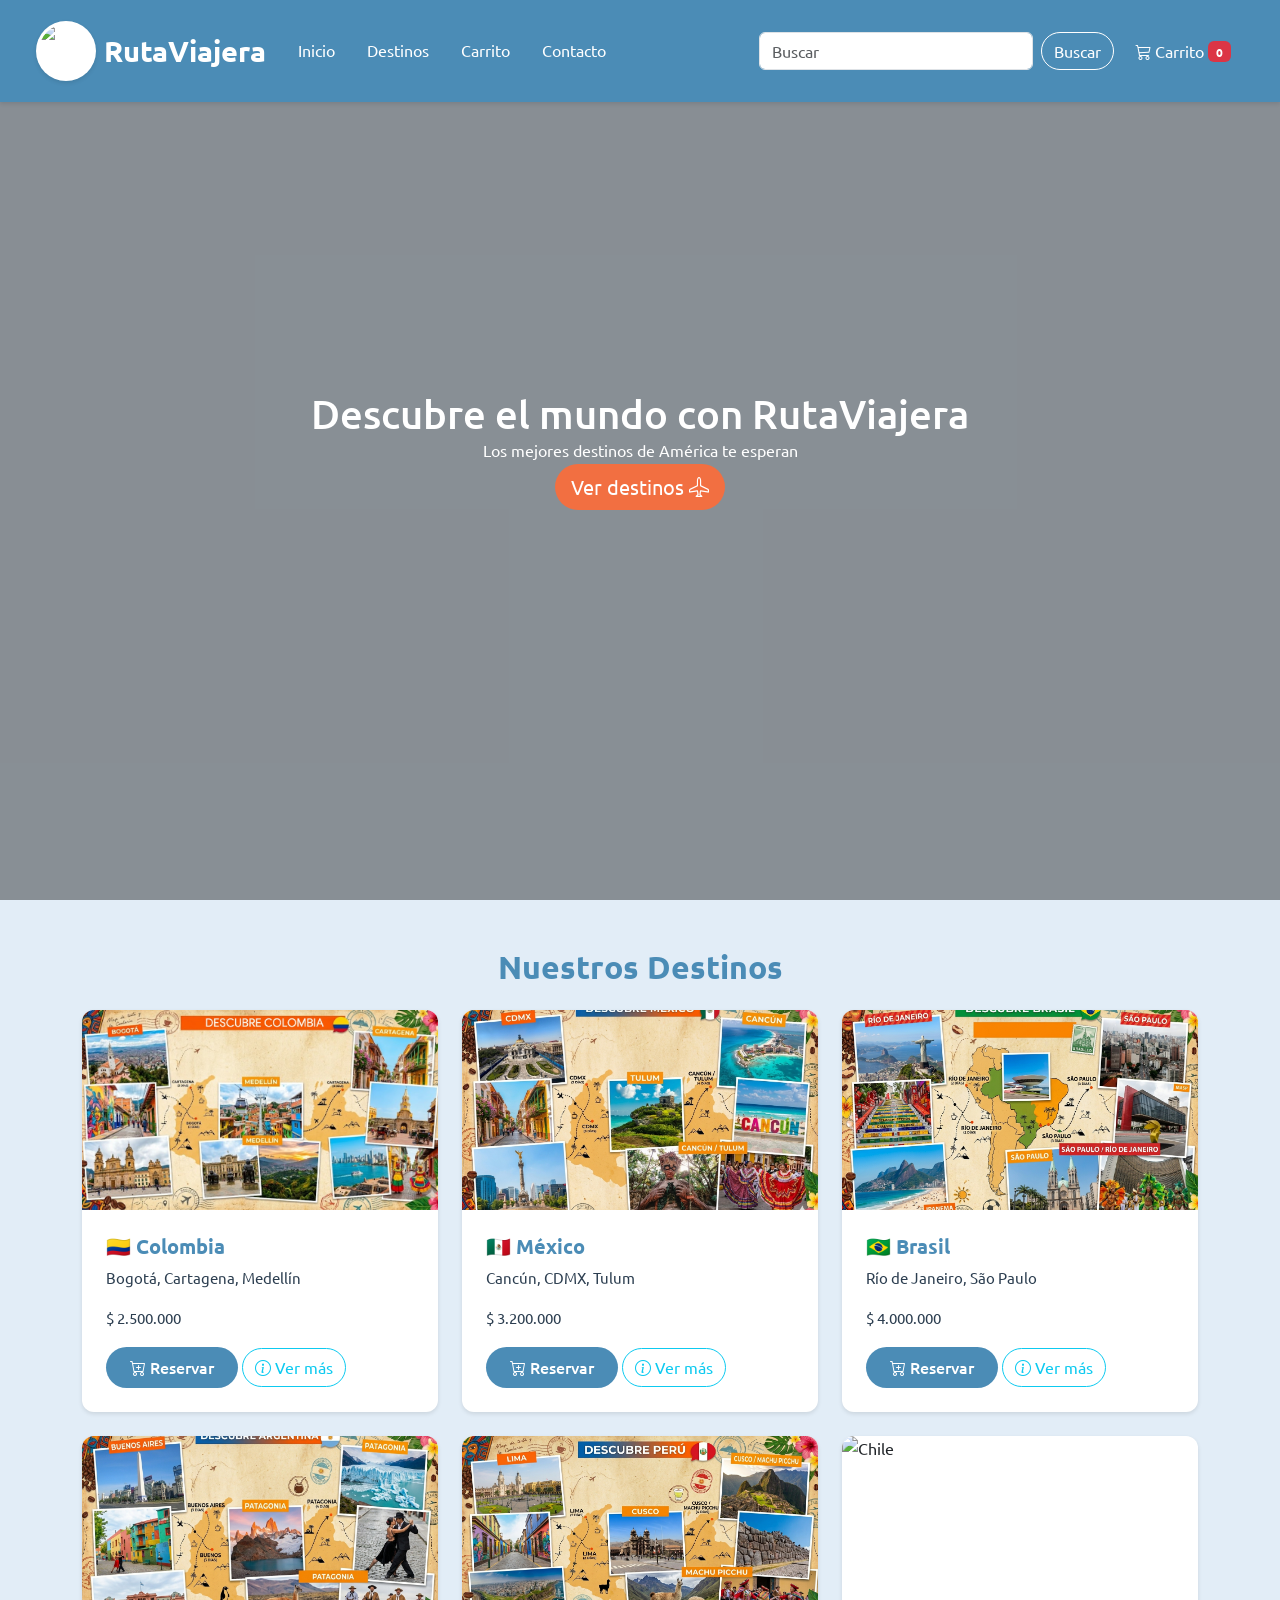
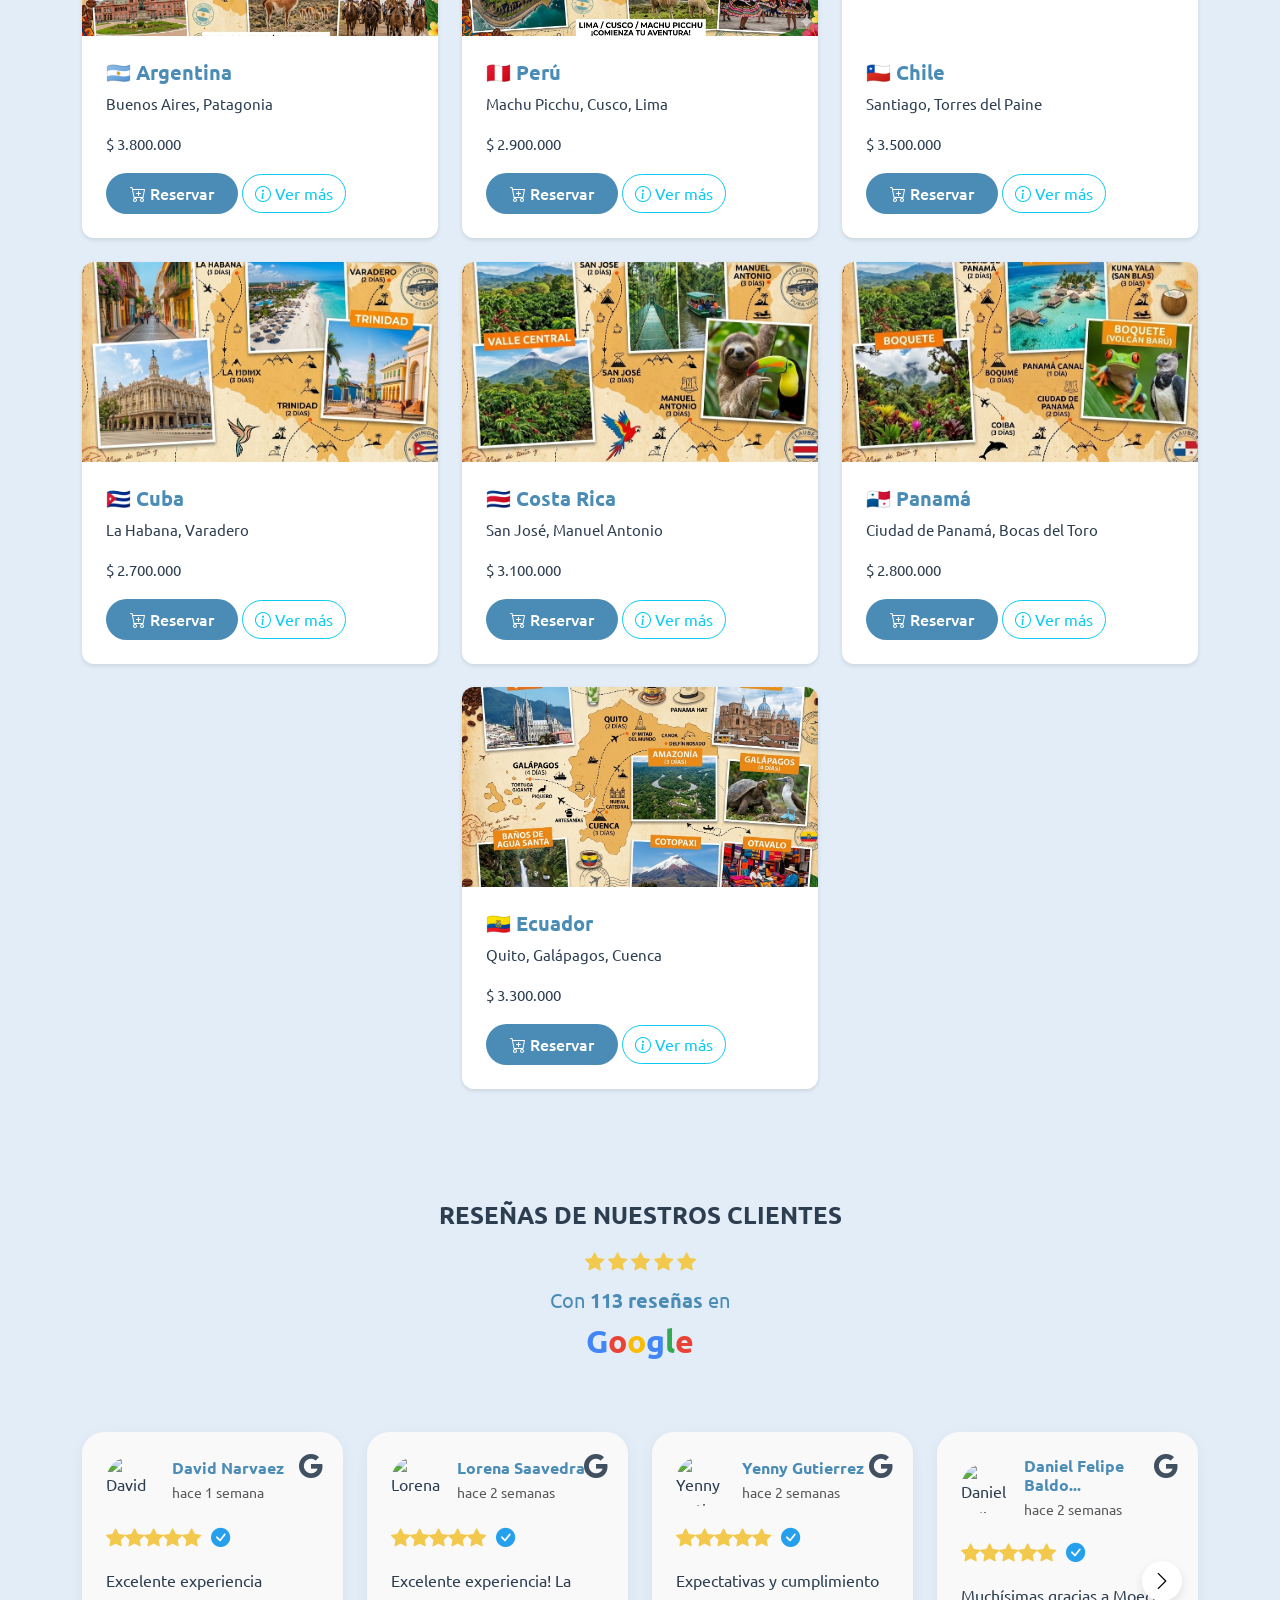
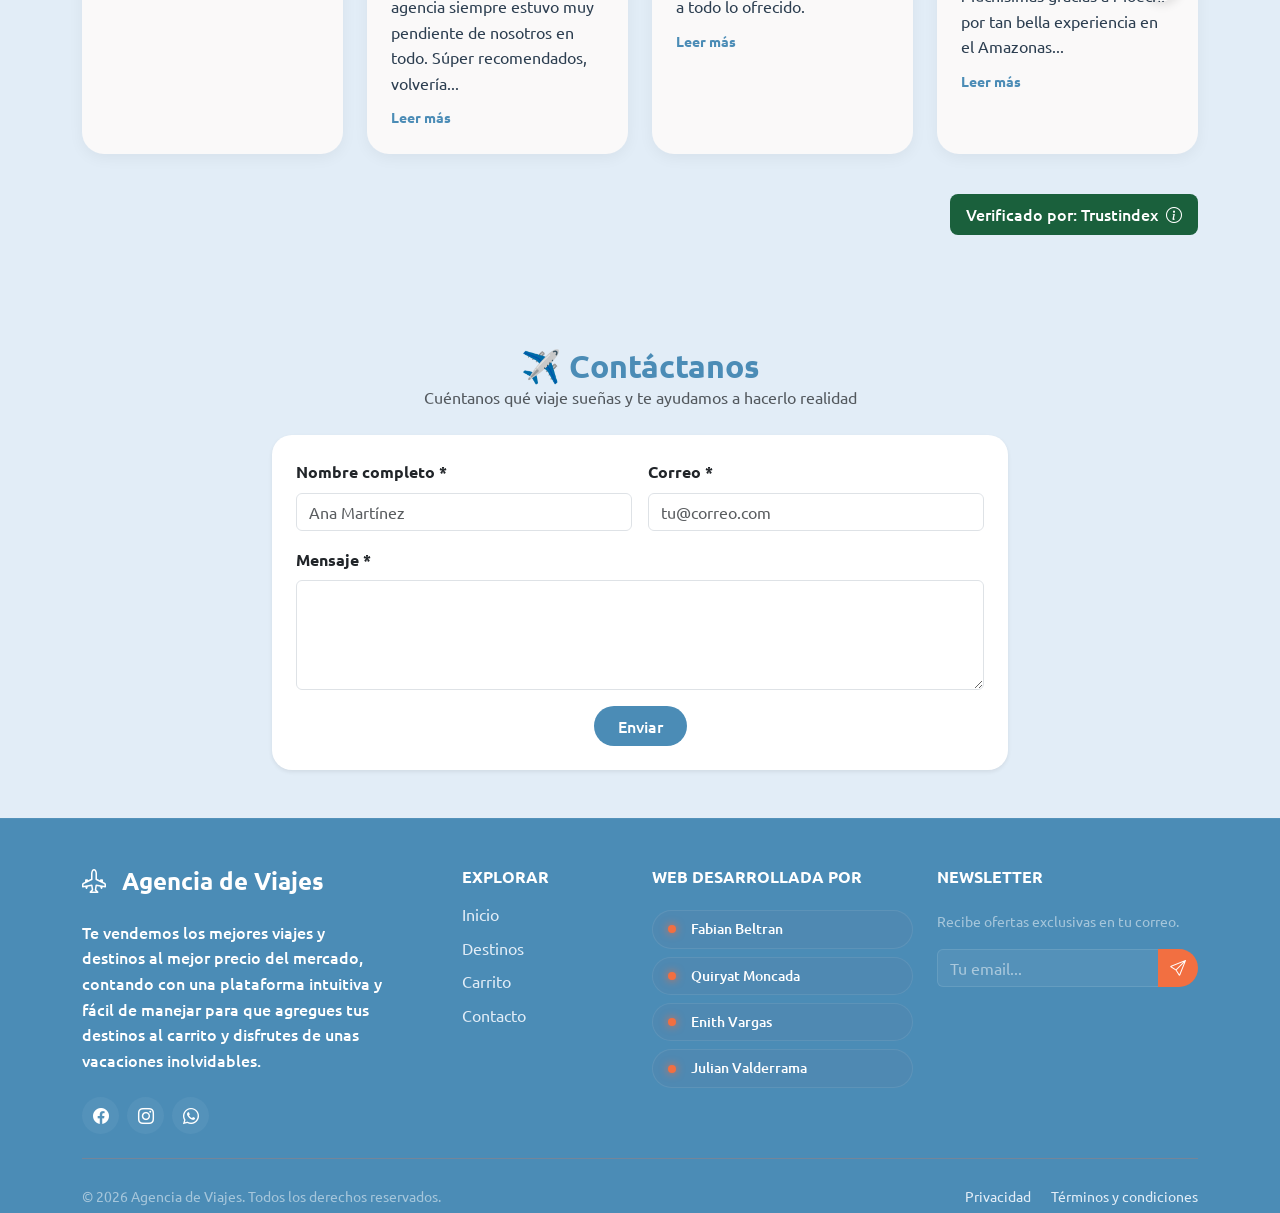
==== index.html @ 2955459a "organizacion del proyecto por carpetas" ====
<!doctype html>
<html lang="es">

<head>
  <meta charset="UTF-8" />
  <meta name="viewport" content="width=device-width, initial-scale=1.0" />
  <link rel="preconnect" href="https://fonts.googleapis.com" />
  <link rel="preconnect" href="https://fonts.gstatic.com" crossorigin />
  <link
    href="https://fonts.googleapis.com/css2?family=Ubuntu:ital,wght@0,300;0,400;0,500;0,700;1,300;1,400;1,500;1,700&display=swap"
    rel="stylesheet" />
  <link href="https://cdn.jsdelivr.net/npm/bootstrap@5.3.8/dist/css/bootstrap.min.css" rel="stylesheet"
    integrity="sha384-sRIl4kxILFvY47J16cr9ZwB07vP4J8+LH7qKQnuqkuIAvNWLzeN8tE5YBujZqJLB" crossorigin="anonymous" />
  <link rel="stylesheet" href="https://cdn.jsdelivr.net/npm/bootstrap-icons@1.11.3/font/bootstrap-icons.min.css" />
  <link rel="stylesheet" href="./css/reset.css" />
  <link rel="stylesheet" href="./css/style.css" />
  <title>RutaViajera</title>
</head>

<body>
  <nav class="navbar navbar-expand-lg fixed-top">
    <div class="container-fluid">
      <a class="navbar-brand d-flex align-items-center" href="#">
        <img src="https://perot-m.imgix.net/wp-content/uploads/earth-1.gif" alt="Logo" width="50" height="50"
          class="me-2" />
        RutaViajera
      </a>
      <button class="navbar-toggler navbar-dark" type="button" data-bs-toggle="collapse"
        data-bs-target="#navbarSupportedContent">
        <span class="navbar-toggler-icon"></span>
      </button>
      <div class="collapse navbar-collapse" id="navbarSupportedContent">
        <ul class="navbar-nav me-auto mb-2 mb-lg-0">
          <li class="nav-item">
            <a class="nav-link active" href="#hero">Inicio</a>
          </li>
          <li class="nav-item">
            <a class="nav-link" href="#destinos">Destinos</a>
          </li>
          <li class="nav-item">
            <a class="nav-link" href="#carrito">Carrito</a>
          </li>
          <li class="nav-item">
            <a class="nav-link" href="#contacto">Contacto</a>
          </li>
        </ul>
        <form class="d-flex" role="search">
          <input class="form-control me-2" type="search" placeholder="Buscar" aria-label="Search" />
          <button class="btn btn-outline-success" type="submit">
            Buscar
          </button>
        </form>
        <a class="btn btn-outline ms-2 text-white" data-bs-toggle="offcanvas" data-bs-target="#offcanvasCarrito">
          <i class="bi bi-cart3"></i> Carrito
          <span id="contador-carrito" class="badge bg-danger">0</span>
        </a>
      </div>
    </div>
  </nav>

  <header>
    <section id="hero">
      <div class="hero-video">
        <video autoplay muted loop playsinline>
          <source src="./assets/hero-bg.mp4" type="video/mp4" />
        </video>
      </div>
      <div class="hero-content">
        <h1>Descubre el mundo con RutaViajera</h1>
        <p>Los mejores destinos de América te esperan</p>
        <a href="#destinos" class="btn btn-lg btn-destinos">Ver destinos <i class="bi bi-airplane"></i></a>
      </div>
    </section>
  </header>

  <main id="contenedor">
    <section id="destinos" class="py-5">
      <div class="container">
        <h2 class="text-center fw-bold mb-4" style="color: var(--color-primario)">
          Nuestros Destinos
        </h2>
        <div class="row row-cols-1 row-cols-md-2 row-cols-lg-3 g-4 justify-content-center">
          <div class="col">
            <div class="card h-100">
              <img src="./assets/Colombia.png" class="card-img-top" alt="Colombia" />
              <div class="card-body">
                <h5 class="card-title">🇨🇴 Colombia</h5>
                <p class="card-text">Bogotá, Cartagena, Medellín</p>
                <p class="card-text">$ 2.500.000</p>
                <button class="btn btn-primary btn-agregar" data-nombre="Colombia" data-precio="2500000">
                  <i class="bi bi-cart-plus"></i> Reservar
                </button>
                <button class="btn btn-outline-info" data-bs-toggle="modal" data-bs-target="#modalColombia">
                  <i class="bi bi-info-circle"></i> Ver más
                </button>
              </div>
            </div>
          </div>

          <div class="col">
            <div class="card h-100">
              <img src="./assets/mexico.png" class="card-img-top" alt="México" />
              <div class="card-body">
                <h5 class="card-title">🇲🇽 México</h5>
                <p class="card-text">Cancún, CDMX, Tulum</p>
                <p class="card-text">$ 3.200.000</p>
                <button class="btn btn-primary btn-agregar" data-nombre="Colombia" data-precio="2500000">
                  <i class="bi bi-cart-plus"></i> Reservar
                </button>
                <button class="btn btn-outline-info" data-bs-toggle="modal" data-bs-target="#modalColombia">
                  <i class="bi bi-info-circle"></i> Ver más
                </button>
              </div>
            </div>
          </div>

          <div class="col">
            <div class="card h-100">
              <img src="./assets/brasil.png" class="card-img-top" alt="Brasil" />
              <div class="card-body">
                <h5 class="card-title">🇧🇷 Brasil</h5>
                <p class="card-text">Río de Janeiro, São Paulo</p>
                <p class="card-text">$ 4.000.000</p>
                <button class="btn btn-primary btn-agregar" data-nombre="Colombia" data-precio="2500000">
                  <i class="bi bi-cart-plus"></i> Reservar
                </button>
                <button class="btn btn-outline-info" data-bs-toggle="modal" data-bs-target="#modalColombia">
                  <i class="bi bi-info-circle"></i> Ver más
                </button>
              </div>
            </div>
          </div>

          <div class="col">
            <div class="card h-100">
              <img src="./assets/Argentina.png" class="card-img-top" alt="Argentina" />
              <div class="card-body">
                <h5 class="card-title">🇦🇷 Argentina</h5>
                <p class="card-text">Buenos Aires, Patagonia</p>
                <p class="card-text">$ 3.800.000</p>
                <button class="btn btn-primary btn-agregar" data-nombre="Colombia" data-precio="2500000">
                  <i class="bi bi-cart-plus"></i> Reservar
                </button>
                <button class="btn btn-outline-info" data-bs-toggle="modal" data-bs-target="#modalColombia">
                  <i class="bi bi-info-circle"></i> Ver más
                </button>
              </div>
            </div>
          </div>

          <div class="col">
            <div class="card h-100">
              <img src="./assets/peru.png" class="card-img-top" alt="Perú" />
              <div class="card-body">
                <h5 class="card-title">🇵🇪 Perú</h5>
                <p class="card-text">Machu Picchu, Cusco, Lima</p>
                <p class="card-text">$ 2.900.000</p>
                <button class="btn btn-primary btn-agregar" data-nombre="Colombia" data-precio="2500000">
                  <i class="bi bi-cart-plus"></i> Reservar
                </button>
                <button class="btn btn-outline-info" data-bs-toggle="modal" data-bs-target="#modalColombia">
                  <i class="bi bi-info-circle"></i> Ver más
                </button>
              </div>
            </div>
          </div>

          <div class="col">
            <div class="card h-100">
              <img src="./assets/chile.png" class="card-img-top" alt="Chile" />
              <div class="card-body">
                <h5 class="card-title">🇨🇱 Chile</h5>
                <p class="card-text">Santiago, Torres del Paine</p>
                <p class="card-text">$ 3.500.000</p>
                <button class="btn btn-primary btn-agregar" data-nombre="Colombia" data-precio="2500000">
                  <i class="bi bi-cart-plus"></i> Reservar
                </button>
                <button class="btn btn-outline-info" data-bs-toggle="modal" data-bs-target="#modalColombia">
                  <i class="bi bi-info-circle"></i> Ver más
                </button>
              </div>
            </div>
          </div>

          <div class="col">
            <div class="card h-100">
              <img src="./assets/Cuba.png" class="card-img-top" alt="Cuba" />
              <div class="card-body">
                <h5 class="card-title">🇨🇺 Cuba</h5>
                <p class="card-text">La Habana, Varadero</p>
                <p class="card-text">$ 2.700.000</p>
                <button class="btn btn-primary btn-agregar" data-nombre="Colombia" data-precio="2500000">
                  <i class="bi bi-cart-plus"></i> Reservar
                </button>
                <button class="btn btn-outline-info" data-bs-toggle="modal" data-bs-target="#modalColombia">
                  <i class="bi bi-info-circle"></i> Ver más
                </button>
              </div>
            </div>
          </div>

          <div class="col">
            <div class="card h-100">
              <img src="./assets/Costa Rica.png" class="card-img-top" alt="Costa Rica" />
              <div class="card-body">
                <h5 class="card-title">🇨🇷 Costa Rica</h5>
                <p class="card-text">San José, Manuel Antonio</p>
                <p class="card-text">$ 3.100.000</p>
                <button class="btn btn-primary btn-agregar" data-nombre="Colombia" data-precio="2500000">
                  <i class="bi bi-cart-plus"></i> Reservar
                </button>
                <button class="btn btn-outline-info" data-bs-toggle="modal" data-bs-target="#modalColombia">
                  <i class="bi bi-info-circle"></i> Ver más
                </button>
              </div>
            </div>
          </div>

          <div class="col">
            <div class="card h-100">
              <img src="./assets/Panama.png" class="card-img-top" alt="Panamá" />
              <div class="card-body">
                <h5 class="card-title">🇵🇦 Panamá</h5>
                <p class="card-text">Ciudad de Panamá, Bocas del Toro</p>
                <p class="card-text">$ 2.800.000</p>
                <button class="btn btn-primary btn-agregar" data-nombre="Colombia" data-precio="2500000">
                  <i class="bi bi-cart-plus"></i> Reservar
                </button>
                <button class="btn btn-outline-info" data-bs-toggle="modal" data-bs-target="#modalColombia">
                  <i class="bi bi-info-circle"></i> Ver más
                </button>
              </div>
            </div>
          </div>

          <div class="col">
            <div class="card h-100">
              <img src="./assets/Ecuador.png" class="card-img-top" alt="Ecuador" />
              <div class="card-body">
                <h5 class="card-title">🇪🇨 Ecuador</h5>
                <p class="card-text">Quito, Galápagos, Cuenca</p>
                <p class="card-text">$ 3.300.000</p>
                <button class="btn btn-primary btn-agregar" data-nombre="Colombia" data-precio="2500000">
                  <i class="bi bi-cart-plus"></i> Reservar
                </button>
                <button class="btn btn-outline-info" data-bs-toggle="modal" data-bs-target="#modalColombia">
                  <i class="bi bi-info-circle"></i> Ver más
                </button>
              </div>
            </div>
          </div>
        </div>
      </div>
    </section>

    <!-- RESEÑAS -->
    <section class="py-5 px-3">
      <div class="container py-3">
        <div class="row mb-5 justify-content-center text-center">
          <div class="col-12">
            <h4 class="fw-bold mb-3">RESEÑAS DE NUESTROS CLIENTES</h4>
            <div class="star-rating big-stars mb-2">
              <i class="bi bi-star-fill"></i>
              <i class="bi bi-star-fill"></i>
              <i class="bi bi-star-fill"></i>
              <i class="bi bi-star-fill"></i>
              <i class="bi bi-star-fill"></i>
            </div>
            <p class="text-rese fs-5">Con <strong>113 reseñas</strong> en</p>
            <div class="mb-3">
              <span class="fs-2 fw-bold">
                <span style="color: #4285f4">G</span><span style="color: #ea4335">o</span><span
                  style="color: #fbbc05">o</span><span style="color: #4285f4">g</span><span
                  style="color: #34a853">l</span><span style="color: #ea4335">e</span>
              </span>
            </div>
          </div>
        </div>

        <div class="review-slider position-relative">
          <div class="row g-4 align-items-stretch">
            <div class="col-lg-3 col-md-6 col-sm-12">
              <div class="rese-card h-100 p-4">
                <div class="google-logo"><i class="bi bi-google"></i></div>
                <div class="d-flex align-items-center mb-3">
                  <img
                    src="https://images.unsplash.com/photo-1599566150163-29194dcaad36?&w=100&q=80&auto=format&fit=crop"
                    class="img-persona me-3" alt="David Narvaez" />
                  <div>
                    <h6 class="titulo-nombre-carta fw-bold mb-1">
                      David Narvaez
                    </h6>
                    <p class="text-muted small mb-0">hace 1 semana</p>
                  </div>
                </div>
                <div class="star-rating d-flex align-items-center mb-3">
                  <i class="bi bi-star-fill"></i><i class="bi bi-star-fill"></i><i class="bi bi-star-fill"></i><i
                    class="bi bi-star-fill"></i><i class="bi bi-star-fill"></i>
                  <i class="bi bi-check-circle-fill verify-icon"></i>
                </div>
                <p>Excelente experiencia</p>
              </div>
            </div>

            <div class="col-lg-3 col-md-6 col-sm-12">
              <div class="rese-card h-100 p-4">
                <div class="google-logo"><i class="bi bi-google"></i></div>
                <div class="d-flex align-items-center mb-3">
                  <img
                    src="https://images.unsplash.com/photo-1494790108377-be9c29b29330?&w=100&q=80&auto=format&fit=crop"
                    class="img-persona me-3" alt="Lorena Saavedra" />
                  <div>
                    <h6 class="titulo-nombre-carta fw-bold mb-1">
                      Lorena Saavedra
                    </h6>
                    <p class="text-muted small mb-0">hace 2 semanas</p>
                  </div>
                </div>
                <div class="star-rating d-flex align-items-center mb-3">
                  <i class="bi bi-star-fill"></i><i class="bi bi-star-fill"></i><i class="bi bi-star-fill"></i><i
                    class="bi bi-star-fill"></i><i class="bi bi-star-fill"></i>
                  <i class="bi bi-check-circle-fill verify-icon"></i>
                </div>
                <p class="mb-2">
                  Excelente experiencia! La agencia siempre estuvo muy
                  pendiente de nosotros en todo. Súper recomendados,
                  volvería...
                </p>
                <a href="#" class="leer-mas-link small">Leer más</a>
              </div>
            </div>

            <div class="col-lg-3 col-md-6 col-sm-12">
              <div class="rese-card h-100 p-4">
                <div class="google-logo"><i class="bi bi-google"></i></div>
                <div class="d-flex align-items-center mb-3">
                  <img
                    src="https://images.unsplash.com/photo-1580489944761-15a19d654956?w=500&auto=format&fit=crop&q=60"
                    class="img-persona me-3" alt="Yenny Gutierrez" />
                  <div>
                    <h6 class="titulo-nombre-carta fw-bold mb-1">
                      Yenny Gutierrez
                    </h6>
                    <p class="text-muted small mb-0">hace 2 semanas</p>
                  </div>
                </div>
                <div class="star-rating d-flex align-items-center mb-3">
                  <i class="bi bi-star-fill"></i><i class="bi bi-star-fill"></i><i class="bi bi-star-fill"></i><i
                    class="bi bi-star-fill"></i><i class="bi bi-star-fill"></i>
                  <i class="bi bi-check-circle-fill verify-icon"></i>
                </div>
                <p class="mb-2">
                  Expectativas y cumplimiento a todo lo ofrecido.
                </p>
                <a href="#" class="leer-mas-link small">Leer más</a>
              </div>
            </div>

            <div class="col-lg-3 col-md-6 col-sm-12">
              <div class="rese-card h-100 p-4">
                <div class="google-logo"><i class="bi bi-google"></i></div>
                <div class="d-flex align-items-center mb-3">
                  <img
                    src="https://plus.unsplash.com/premium_photo-1678197937465-bdbc4ed95815?q=80&w=687&auto=format&fit=crop"
                    class="img-persona me-3" alt="Daniel Felipe" />
                  <div>
                    <h6 class="titulo-nombre-carta fw-bold mb-1">
                      Daniel Felipe Baldo...
                    </h6>
                    <p class="text-muted small mb-0">hace 2 semanas</p>
                  </div>
                </div>
                <div class="star-rating d-flex align-items-center mb-3">
                  <i class="bi bi-star-fill"></i><i class="bi bi-star-fill"></i><i class="bi bi-star-fill"></i><i
                    class="bi bi-star-fill"></i><i class="bi bi-star-fill"></i>
                  <i class="bi bi-check-circle-fill verify-icon"></i>
                </div>
                <p class="mb-2">
                  Muchísimas gracias a Moechi por tan bella experiencia en el
                  Amazonas...
                </p>
                <a href="#" class="leer-mas-link small">Leer más</a>
              </div>
            </div>
          </div>
          <button class="btn-arrow-slider position-absolute top-50 end-0 translate-middle-y me-3" type="button">
            <i class="bi bi-chevron-right fs-5"></i>
          </button>
        </div>

        <div class="row mt-4 pt-3 justify-content-end">
          <div class="col-md-4 col-sm-12 text-md-end text-center">
            <a href="https://www.trustindex.io/" target="_blank" class="btn btn-trustindex py-2 px-3">Verificado por:
              Trustindex
              <i class="bi bi-info-circle ms-1"></i></a>
          </div>
        </div>
      </div>
    </section>

    <!-- Offcanvas -->
    <div class="offcanvas offcanvas-start" tabindex="-1" id="offcanvasCarrito">
      <div class="offcanvas-header">
        <h5 class="offcanvas-title"><i class="bi bi-cart3"></i> Carrito de viajes</h5>
        <button type="button" class="btn-close" data-bs-dismiss="offcanvas"></button>
      </div>
      <div class="offcanvas-body d-flex flex-column">
        <ul id="lista-carrito" class="list-group mb-3 flex-grow-1"></ul>
        <p id="mensaje-vacio" class="text-muted text-center fst-italic">Tu carrito está vacío</p>
        <h5 class="mt-auto">Total: <span id="total">$0</span></h5>
        <button id="btn-vaciar" class="btn btn-primary w-100 mt-2">
          <i class="bi bi-trash3"></i> Vaciar carrito
        </button>
      </div>
    </div>

    <!-- CONTACTO -->
    <section id="contacto" class="container my-5 contacto">
      <div class="text-center mb-4">
        <h2 class="fw-bold" style="color: var(--color-primario)">
          ✈️ Contáctanos
        </h2>
        <p class="text-muted">
          Cuéntanos qué viaje sueñas y te ayudamos a hacerlo realidad
        </p>
      </div>
      <div class="row justify-content-center">
        <div class="col-lg-8">
          <div class="card p-4 shadow-sm" style="border-radius: 20px">
            <form id="form-contacto">
              <div class="row g-3">
                <div class="col-md-6">
                  <label class="form-label fw-semibold">Nombre completo *</label>
                  <input type="text" id="nombre" class="form-control" placeholder="Ana Martínez" required />
                </div>
                <div class="col-md-6">
                  <label class="form-label fw-semibold">Correo *</label>
                  <input type="email" id="email" class="form-control" placeholder="tu@correo.com" required />
                </div>
                <div class="col-12">
                  <label class="form-label fw-semibold">Mensaje *</label>
                  <textarea id="mensaje" class="form-control" rows="4" required></textarea>
                </div>
                <div class="col-12 text-center">
                  <button type="submit" class="btn btn-agregar">
                    Enviar
                  </button>
                </div>
              </div>
            </form>
            <div id="mensaje-exito" class="alert alert-success mt-4 text-center" style="display: none">
              ✅ Gracias. En breve te contactaremos.
            </div>
          </div>
        </div>
      </div>
    </section>
  </main>

  <!-- MODALES -->
  <div class="modal fade" id="modalColombia" tabindex="-1">
    <div class="modal-dialog modal-lg">
      <div class="modal-content">
        <div class="modal-header border-0">
          <h6 class="text-muted fw-bold">COLOMBIA</h6>
          <button type="button" class="btn-close" data-bs-dismiss="modal"></button>
        </div>
        <div class="modal-body">
          <img src="./assets/Colombia.png" class="img-fluid rounded mb-3" alt="Colombia" />
          <h4 class="fw-bold">Bogotá, Cartagena, Medellín y más</h4>
          <div class="d-flex gap-4 my-3 text-muted">
            <span><i class="bi bi-calendar3"></i> 10 Días / 9 Noches</span>
            <span><i class="bi bi-x-circle"></i> Cancelación gratuita</span>
          </div>
          <div class="d-flex gap-4 mb-3 text-muted">
            <span><i class="bi bi-chat-dots"></i> Español</span>
            <span><i class="bi bi-airplane"></i> Suma 30.000 millas</span>
          </div>
          <hr />
          <div class="d-flex justify-content-between align-items-center">
            <div>
              <p class="mb-0 text-muted">Desde</p>
              <h4 class="text-danger fw-bold">$ 2.500.000</h4>
            </div>
            <div class="text-end">
              <p class="text-warning mb-0"><i class="bi bi-star-fill"></i> 4.5/5</p>
              <small class="text-decoration-underline">20 opiniones</small>
            </div>
          </div>
        </div>
        <div class="modal-footer border-0">
          <button type="button" class="btn btn-secondary" data-bs-dismiss="modal">
            Cerrar
          </button>
          <button type="button" class="btn btn-primary btn-agregar" data-nombre="Colombia" data-precio="2500000">
            <i class="bi bi-cart-plus"></i> Reservar
          </button>
        </div>
      </div>
    </div>
  </div>

  <div class="modal fade" id="modalMexico" tabindex="-1">
    <div class="modal-dialog modal-lg">
      <div class="modal-content">
        <div class="modal-header border-0">
          <h6 class="text-muted fw-bold">MÉXICO</h6>
          <button type="button" class="btn-close" data-bs-dismiss="modal"></button>
        </div>
        <div class="modal-body">
          <img src="./assets/mexico.png" class="img-fluid rounded mb-3" alt="México" />
          <h4 class="fw-bold">Cancún, CDMX, Tulum y más</h4>
          <div class="d-flex gap-4 my-3 text-muted">
            <span><i class="bi bi-calendar3"></i> 12 Días / 11 Noches</span>
            <span><i class="bi bi-x-circle"></i> Cancelación gratuita</span>
          </div>
          <div class="d-flex gap-4 mb-3 text-muted">
            <span><i class="bi bi-chat-dots"></i> Español</span>
            <span><i class="bi bi-airplane"></i> Suma 35.000 millas</span>
          </div>
          <hr />
          <div class="d-flex justify-content-between align-items-center">
            <div>
              <p class="mb-0 text-muted">Desde</p>
              <h4 class="text-danger fw-bold">$ 3.200.000</h4>
            </div>
            <div class="text-end">
              <p class="text-warning mb-0"><i class="bi bi-star-fill"></i> 4.7/5</p>
              <small class="text-decoration-underline">35 opiniones</small>
            </div>
          </div>
        </div>
        <div class="modal-footer border-0">
          <button type="button" class="btn btn-secondary" data-bs-dismiss="modal">
            Cerrar
          </button>
          <button type="button" class="btn btn-primary btn-agregar" data-nombre="México" data-precio="3200000">
            <i class="bi bi-cart-plus"></i> Reservar
          </button>
        </div>
      </div>
    </div>
  </div>

  <div class="modal fade" id="modalBrasil" tabindex="-1">
    <div class="modal-dialog modal-lg">
      <div class="modal-content">
        <div class="modal-header border-0">
          <h6 class="text-muted fw-bold">BRASIL</h6>
          <button type="button" class="btn-close" data-bs-dismiss="modal"></button>
        </div>
        <div class="modal-body">
          <img src="./assets/brasil.png" class="img-fluid rounded mb-3" alt="Brasil" />
          <h4 class="fw-bold">Río de Janeiro, São Paulo, Salvador y más</h4>
          <div class="d-flex gap-4 my-3 text-muted">
            <span><i class="bi bi-calendar3"></i> 14 Días / 13 Noches</span>
            <span><i class="bi bi-x-circle"></i> Cancelación gratuita</span>
          </div>
          <div class="d-flex gap-4 mb-3 text-muted">
            <span><i class="bi bi-chat-dots"></i> Portugués</span>
            <span><i class="bi bi-airplane"></i> Suma 40.000 millas</span>
          </div>
          <hr />
          <div class="d-flex justify-content-between align-items-center">
            <div>
              <p class="mb-0 text-muted">Desde</p>
              <h4 class="text-danger fw-bold">$ 4.000.000</h4>
            </div>
            <div class="text-end">
              <p class="text-warning mb-0"><i class="bi bi-star-fill"></i> 4.8/5</p>
              <small class="text-decoration-underline">50 opiniones</small>
            </div>
          </div>
        </div>
        <div class="modal-footer border-0">
          <button type="button" class="btn btn-secondary" data-bs-dismiss="modal">
            Cerrar
          </button>
          <button type="button" class="btn btn-primary btn-agregar" data-nombre="Brasil" data-precio="4000000">
            <i class="bi bi-cart-plus"></i> Reservar
          </button>
        </div>
      </div>
    </div>
  </div>

  <div class="modal fade" id="modalArgentina" tabindex="-1">
    <div class="modal-dialog modal-lg">
      <div class="modal-content">
        <div class="modal-header border-0">
          <h6 class="text-muted fw-bold">ARGENTINA</h6>
          <button type="button" class="btn-close" data-bs-dismiss="modal"></button>
        </div>
        <div class="modal-body">
          <img src="./assets/Argentina.png" class="img-fluid rounded mb-3" alt="Argentina" />
          <h4 class="fw-bold">Buenos Aires, Patagonia, Mendoza y más</h4>
          <div class="d-flex gap-4 my-3 text-muted">
            <span><i class="bi bi-calendar3"></i> 13 Días / 12 Noches</span>
            <span><i class="bi bi-x-circle"></i> Cancelación gratuita</span>
          </div>
          <div class="d-flex gap-4 mb-3 text-muted">
            <span><i class="bi bi-chat-dots"></i> Español</span>
            <span><i class="bi bi-airplane"></i> Suma 38.000 millas</span>
          </div>
          <hr />
          <div class="d-flex justify-content-between align-items-center">
            <div>
              <p class="mb-0 text-muted">Desde</p>
              <h4 class="text-danger fw-bold">$ 3.800.000</h4>
            </div>
            <div class="text-end">
              <p class="text-warning mb-0"><i class="bi bi-star-fill"></i> 4.6/5</p>
              <small class="text-decoration-underline">28 opiniones</small>
            </div>
          </div>
        </div>
        <div class="modal-footer border-0">
          <button type="button" class="btn btn-secondary" data-bs-dismiss="modal">
            Cerrar
          </button>
          <button type="button" class="btn btn-primary btn-agregar" data-nombre="Argentina" data-precio="3800000">
            <i class="bi bi-cart-plus"></i> Reservar
          </button>
        </div>
      </div>
    </div>
  </div>

  <div class="modal fade" id="modalPeru" tabindex="-1">
    <div class="modal-dialog modal-lg">
      <div class="modal-content">
        <div class="modal-header border-0">
          <h6 class="text-muted fw-bold">PERÚ</h6>
          <button type="button" class="btn-close" data-bs-dismiss="modal"></button>
        </div>
        <div class="modal-body">
          <img src="./assets/peru.png" class="img-fluid rounded mb-3" alt="Perú" />
          <h4 class="fw-bold">Machu Picchu, Cusco, Lima y más</h4>
          <div class="d-flex gap-4 my-3 text-muted">
            <span><i class="bi bi-calendar3"></i> 11 Días / 10 Noches</span>
            <span><i class="bi bi-x-circle"></i> Cancelación gratuita</span>
          </div>
          <div class="d-flex gap-4 mb-3 text-muted">
            <span><i class="bi bi-chat-dots"></i> Español y Quechua</span>
            <span><i class="bi bi-airplane"></i> Suma 32.000 millas</span>
          </div>
          <hr />
          <div class="d-flex justify-content-between align-items-center">
            <div>
              <p class="mb-0 text-muted">Desde</p>
              <h4 class="text-danger fw-bold">$ 2.900.000</h4>
            </div>
            <div class="text-end">
              <p class="text-warning mb-0"><i class="bi bi-star-fill"></i> 4.9/5</p>
              <small class="text-decoration-underline">62 opiniones</small>
            </div>
          </div>
        </div>
        <div class="modal-footer border-0">
          <button type="button" class="btn btn-secondary" data-bs-dismiss="modal">
            Cerrar
          </button>
          <button type="button" class="btn btn-primary btn-agregar" data-nombre="Perú" data-precio="2900000">
            <i class="bi bi-cart-plus"></i> Reservar
          </button>
        </div>
      </div>
    </div>
  </div>

  <div class="modal fade" id="modalChile" tabindex="-1">
    <div class="modal-dialog modal-lg">
      <div class="modal-content">
        <div class="modal-header border-0">
          <h6 class="text-muted fw-bold">CHILE</h6>
          <button type="button" class="btn-close" data-bs-dismiss="modal"></button>
        </div>
        <div class="modal-body">
          <img src="./assets/chile.png" class="img-fluid rounded mb-3" alt="Chile" />
          <h4 class="fw-bold">Santiago, Torres del Paine, Atacama y más</h4>
          <div class="d-flex gap-4 my-3 text-muted">
            <span><i class="bi bi-calendar3"></i> 12 Días / 11 Noches</span>
            <span><i class="bi bi-x-circle"></i> Cancelación gratuita</span>
          </div>
          <div class="d-flex gap-4 mb-3 text-muted">
            <span><i class="bi bi-chat-dots"></i> Español</span>
            <span><i class="bi bi-airplane"></i> Suma 36.000 mallas</span>
          </div>
          <hr />
          <div class="d-flex justify-content-between align-items-center">
            <div>
              <p class="mb-0 text-muted">Desde</p>
              <h4 class="text-danger fw-bold">$ 3.500.000</h4>
            </div>
            <div class="text-end">
              <p class="text-warning mb-0"><i class="bi bi-star-fill"></i> 4.6/5</p>
              <small class="text-decoration-underline">41 opiniones</small>
            </div>
          </div>
        </div>
        <div class="modal-footer border-0">
          <button type="button" class="btn btn-secondary" data-bs-dismiss="modal">
            Cerrar
          </button>
          <button type="button" class="btn btn-primary btn-agregar" data-nombre="Chile" data-precio="3500000">
            <i class="bi bi-cart-plus"></i> Reservar
          </button>
        </div>
      </div>
    </div>
  </div>

  <div class="modal fade" id="modalCuba" tabindex="-1">
    <div class="modal-dialog modal-lg">
      <div class="modal-content">
        <div class="modal-header border-0">
          <h6 class="text-muted fw-bold">CUBA</h6>
          <button type="button" class="btn-close" data-bs-dismiss="modal"></button>
        </div>
        <div class="modal-body">
          <img src="./assets/Cuba.png" class="img-fluid rounded mb-3" alt="Cuba" />
          <h4 class="fw-bold">La Habana, Varadero, Trinidad y más</h4>
          <div class="d-flex gap-4 my-3 text-muted">
            <span><i class="bi bi-calendar3"></i> 9 Días / 8 Noches</span>
            <span><i class="bi bi-x-circle"></i> Cancelación gratuita</span>
          </div>
          <div class="d-flex gap-4 mb-3 text-muted">
            <span><i class="bi bi-chat-dots"></i> Español</span>
            <span><i class="bi bi-airplane"></i> Suma 28.000 millas</span>
          </div>
          <hr />
          <div class="d-flex justify-content-between align-items-center">
            <div>
              <p class="mb-0 text-muted">Desde</p>
              <h4 class="text-danger fw-bold">$ 2.700.000</h4>
            </div>
            <div class="text-end">
              <p class="text-warning mb-0"><i class="bi bi-star-fill"></i> 4.4/5</p>
              <small class="text-decoration-underline">18 opiniones</small>
            </div>
          </div>
        </div>
        <div class="modal-footer border-0">
          <button type="button" class="btn btn-secondary" data-bs-dismiss="modal">
            Cerrar
          </button>
          <button type="button" class="btn btn-primary btn-agregar" data-nombre="Cuba" data-precio="2700000">
            <i class="bi bi-cart-plus"></i> Reservar
          </button>
        </div>
      </div>
    </div>
  </div>

  <div class="modal fade" id="modalCostaRica" tabindex="-1">
    <div class="modal-dialog modal-lg">
      <div class="modal-content">
        <div class="modal-header border-0">
          <h6 class="text-muted fw-bold">COSTA RICA</h6>
          <button type="button" class="btn-close" data-bs-dismiss="modal"></button>
        </div>
        <div class="modal-body">
          <img src="./assets/Costa Rica.png" class="img-fluid rounded mb-3" alt="Costa Rica" />
          <h4 class="fw-bold">San José, Manuel Antonio, Arenal y más</h4>
          <div class="d-flex gap-4 my-3 text-muted">
            <span><i class="bi bi-calendar3"></i> 10 Días / 9 Noches</span>
            <span><i class="bi bi-x-circle"></i> Cancelación gratuita</span>
          </div>
          <div class="d-flex gap-4 mb-3 text-muted">
            <span><i class="bi bi-chat-dots"></i> Español</span>
            <span><i class="bi bi-airplane"></i> Suma 31.000 millas</span>
          </div>
          <hr />
          <div class="d-flex justify-content-between align-items-center">
            <div>
              <p class="mb-0 text-muted">Desde</p>
              <h4 class="text-danger fw-bold">$ 3.100.000</h4>
            </div>
            <div class="text-end">
              <p class="text-warning mb-0"><i class="bi bi-star-fill"></i> 4.7/5</p>
              <small class="text-decoration-underline">33 opiniones</small>
            </div>
          </div>
        </div>
        <div class="modal-footer border-0">
          <button type="button" class="btn btn-secondary" data-bs-dismiss="modal">
            Cerrar
          </button>
          <button type="button" class="btn btn-primary btn-agregar" data-nombre="Costa Rica" data-precio="3100000">
            <i class="bi bi-cart-plus"></i> Reservar
          </button>
        </div>
      </div>
    </div>
  </div>

  <div class="modal fade" id="modalPanama" tabindex="-1">
    <div class="modal-dialog modal-lg">
      <div class="modal-content">
        <div class="modal-header border-0">
          <h6 class="text-muted fw-bold">PANAMÁ</h6>
          <button type="button" class="btn-close" data-bs-dismiss="modal"></button>
        </div>
        <div class="modal-body">
          <img src="./assets/Panama.png" class="img-fluid rounded mb-3" alt="Panamá" />
          <h4 class="fw-bold">
            Ciudad de Panamá, Bocas del Toro, Colón y más
          </h4>
          <div class="d-flex gap-4 my-3 text-muted">
            <span><i class="bi bi-calendar3"></i> 8 Días / 7 Noches</span>
            <span><i class="bi bi-x-circle"></i> Cancelación gratuita</span>
          </div>
          <div class="d-flex gap-4 mb-3 text-muted">
            <span><i class="bi bi-chat-dots"></i> Español</span>
            <span><i class="bi bi-airplane"></i> Suma 29.000 millas</span>
          </div>
          <hr />
          <div class="d-flex justify-content-between align-items-center">
            <div>
              <p class="mb-0 text-muted">Desde</p>
              <h4 class="text-danger fw-bold">$ 2.800.000</h4>
            </div>
            <div class="text-end">
              <p class="text-warning mb-0"><i class="bi bi-star-fill"></i> 4.5/5</p>
              <small class="text-decoration-underline">25 opiniones</small>
            </div>
          </div>
        </div>
        <div class="modal-footer border-0">
          <button type="button" class="btn btn-secondary" data-bs-dismiss="modal">
            Cerrar
          </button>
          <button type="button" class="btn btn-primary btn-agregar" data-nombre="Panamá" data-precio="2800000">
            <i class="bi bi-cart-plus"></i> Reservar
          </button>
        </div>
      </div>
    </div>
  </div>

  <div class="modal fade" id="modalEcuador" tabindex="-1">
    <div class="modal-dialog modal-lg">
      <div class="modal-content">
        <div class="modal-header border-0">
          <h6 class="text-muted fw-bold">ECUADOR</h6>
          <button type="button" class="btn-close" data-bs-dismiss="modal"></button>
        </div>
        <div class="modal-body">
          <img src="./assets/Ecuador.png" class="img-fluid rounded mb-3" alt="Ecuador" />
          <h4 class="fw-bold">Quito, Galápagos, Cuenca y más</h4>
          <div class="d-flex gap-4 my-3 text-muted">
            <span><i class="bi bi-calendar3"></i> 11 Días / 10 Noches</span>
            <span><i class="bi bi-x-circle"></i> Cancelación gratuita</span>
          </div>
          <div class="d-flex gap-4 mb-3 text-muted">
            <span><i class="bi bi-chat-dots"></i> Español</span>
            <span><i class="bi bi-airplane"></i> Suma 33.000 millas</span>
          </div>
          <hr />
          <div class="d-flex justify-content-between align-items-center">
            <div>
              <p class="mb-0 text-muted">Desde</p>
              <h4 class="text-danger fw-bold">$ 3.300.000</h4>
            </div>
            <div class="text-end">
              <p class="text-warning mb-0"><i class="bi bi-star-fill"></i> 4.8/5</p>
              <small class="text-decoration-underline">44 opiniones</small>
            </div>
          </div>
        </div>
        <div class="modal-footer border-0">
          <button type="button" class="btn btn-secondary" data-bs-dismiss="modal">
            Cerrar
          </button>
          <button type="button" class="btn btn-primary btn-agregar" data-nombre="Ecuador" data-precio="3300000">
            <i class="bi bi-cart-plus"></i> Reservar
          </button>
        </div>
      </div>
    </div>
  </div>

  <footer class="main-footer pt-5 pb-1">
    <div class="container">
      <div class="row gy-3">
        <div class="col-lg-4 col-md-12">
          <h4 class="fw-bold mb-4">
            <i class="bi bi-airplane-engines me-3"></i>Agencia de Viajes
          </h4>
          <p class="pe-lg-5 fw-medium">
            Te vendemos los mejores viajes y destinos al mejor precio del
            mercado, contando con una plataforma intuitiva y fácil de manejar
            para que agregues tus destinos al carrito y disfrutes de unas
            vacaciones inolvidables.
          </p>
          <div class="d-flex gap-2 mt-4">
            <a href="#" class="redes-btn"><i class="bi bi-facebook"></i></a>
            <a href="#" class="redes-btn"><i class="bi bi-instagram"></i></a>
            <a href="#" class="redes-btn"><i class="bi bi-whatsapp"></i></a>
          </div>
        </div>

        <div class="col-lg-2 col-md-4">
          <h6 class="text-uppercase fw-bold mb-3">Explorar</h6>
          <ul class="list-unstyled d-flex flex-column gap-2">
            <li><a href="#hero" class="footer-link">Inicio</a></li>
            <li><a href="#destinos" class="footer-link">Destinos</a></li>
            <li><a href="#carrito" class="footer-link">Carrito</a></li>
            <li><a href="#contacto" class="footer-link">Contacto</a></li>
          </ul>
        </div>

        <div class="col-lg-3 col-md-4">
          <h6 class="text-uppercase fw-bold mb-4">Web Desarrollada por</h6>
          <div class="d-flex flex-column gap-2">
            <div class="miembros-card">
              <div class="miembros-dot"></div>
              <span class="small fw-medium">Fabian Beltran</span>
            </div>
            <div class="miembros-card">
              <div class="miembros-dot"></div>
              <span class="small fw-medium">Quiryat Moncada</span>
            </div>
            <div class="miembros-card">
              <div class="miembros-dot"></div>
              <span class="small fw-medium">Enith Vargas</span>
            </div>
            <div class="miembros-card">
              <div class="miembros-dot"></div>
              <span class="small fw-medium">Julian Valderrama</span>
            </div>
          </div>
        </div>

        <div class="col-lg-3 col-md-4">
          <h6 class="text-uppercase fw-bold mb-4">Newsletter</h6>
          <p class="small text-white-50 mb-3">
            Recibe ofertas exclusivas en tu correo.
          </p>
          <div class="input-group">
            <input id="input-news" type="email" class="form-control footer-input" placeholder="Tu email..." />
            <button id="btn-news" class="btn btn-primary" type="button"
              style="background-color: var(--color-terciario); border: none">
              <i class="bi bi-send"></i>
            </button>
          </div>
        </div>
      </div>

      <hr class="my-4" style="border-color: var(--color-terciario)" />

      <div class="row align-items-center">
        <div class="col-md-6 text-center text-md-start">
          <p class="small mb-0 text-white-50">
            &copy; 2026 Agencia de Viajes. Todos los derechos reservados.
          </p>
        </div>
        <div class="col-md-6 text-center text-md-end mt-3 mt-md-0">
          <span class="small text-muted me-3"><a href="#" class="footer-link">Privacidad</a></span>
          <span class="small text-muted"><a href="#" class="footer-link">Términos y condiciones</a></span>
        </div>
      </div>
    </div>
  </footer>


  <script src="https://cdn.jsdelivr.net/npm/bootstrap@5.3.8/dist/js/bootstrap.bundle.min.js"
    integrity="sha384-FKyoEForCGlyvwx9Hj09JcYn3nv7wiPVlz7YYwJrWVcXK/BmnVDxM+D2scQbITxI"
    crossorigin="anonymous"></script>
  <script src="./js/script.js"></script>
</body>

</html>
---- css/style.css ----
/* ===================== */
/*  VARIABLES GLOBALES   */
/* ===================== */
:root {
  --color-primario: #4b8cb6;
  --color-secundario: #8cb4d3;
  --color-fondo: #e2edf7;
  --color-terciario: #f26f41;
  --color-texto-oscuro: #2c3e50;
  --color-texto-claro: #ffffff;
  --color-error: #dc3545;
  --color-error-hover: #c82333;
  --spacing-sm: 0.5rem;
  --spacing-md: 1rem;
  --spacing-lg: 1.5rem;
  --spacing-xl: 2rem;
  --shadow-sm: 0 2px 4px rgba(0, 0, 0, 0.1);
  --shadow-md: 0 4px 8px rgba(0, 0, 0, 0.12);
  --shadow-card: 0 4px 15px rgba(0, 0, 0, 0.05);
  --bg-card-review: #faf9f9;
}

/* ===================== */
/*     ESTILOS BASE      */
/* ===================== */
body {
  background-color: var(--color-fondo);
  color: var(--color-texto-oscuro);
  font-family: "Ubuntu", sans-serif;
  line-height: 1.6;
  margin: 0;
  padding: 0;
  min-height: 100vh;
  display: flex;
  flex-direction: column;
}

/* ===================== */
/*        NAVBAR         */
/* ===================== */
.navbar {
  background-color: var(--color-primario) !important;
  box-shadow: var(--shadow-sm);
  padding: var(--spacing-md) var(--spacing-lg);
}

.navbar-brand {
  color: var(--color-texto-claro) !important;
  font-weight: 700;
  font-size: 1.5rem;
  transition: color 0.3s ease;
  display: flex;
  align-items: center;
}

.navbar-brand:hover {
  color: var(--color-terciario) !important;
}

.nav-link {
  color: var(--color-texto-claro) !important;
  margin: 0 var(--spacing-sm);
  transition: color 0.3s ease;
}

.nav-link:hover {
  color: var(--color-terciario) !important;
}

.navbar-brand img {
  width: 60px;
  height: 60px;
  border-radius: 50%;
  padding: 3px;
  background-color: var(--color-texto-claro);
  box-shadow: var(--shadow-sm);
  transition: transform 0.3s ease;
}

.navbar-brand:hover img {
  transform: scale(1.1);
}

/* ===================== */
/*        BOTONES        */
/* ===================== */
.btn {
  border-radius: 25px;
}

.btn-outline-success {
  border-color: var(--color-texto-claro);
  color: var(--color-texto-claro);
}

.btn-outline-success:hover {
  background-color: var(--color-terciario);
  border-color: var(--color-terciario);
  color: var(--color-texto-claro);
}

.btn-outline-primary {
  border-color: var(--color-texto-claro);
  color: var(--color-texto-claro);
}

.btn-outline-primary:hover {
  background-color: var(--color-terciario);
  border-color: var(--color-terciario);
  color: var(--color-texto-claro);
}

/* ===================== */
/*        HERO           */
/* ===================== */
#hero {
  position: relative;
  height: 100vh;
  overflow: hidden;
}

#hero .hero-video {
  position: absolute;
  top: 0;
  left: 0;
  width: 100%;
  height: 100%;
}

#hero .hero-video video {
  position: absolute;
  top: 0;
  left: 0;
  width: 100%;
  height: 100%;
  object-fit: cover;
}

#hero .hero-content {
  position: relative;
  z-index: 1;
  height: 100%;
  display: flex;
  flex-direction: column;
  justify-content: center;
  align-items: center;
  text-align: center;
  color: white;
  background: rgba(0, 0, 0, 0.4);
  padding: 20px;
}

/* ===================== */
/* TARJETAS DE DESTINOS  */
/* ===================== */
.card {
  border: none;
  border-radius: 12px;
  overflow: hidden;
  box-shadow: var(--shadow-sm);
  transition:
    transform 0.25s ease,
    box-shadow 0.25s ease;
  background-color: var(--color-texto-claro);
  height: 100%;
  cursor: pointer;
  will-change: transform;
}

.card:hover {
  transform: translateY(-5px);
  box-shadow: var(--shadow-md);
}

.card-img-top {
  height: 200px;
  object-fit: cover;
  width: 100%;
}

.card-body {
  padding: var(--spacing-lg);
}

.card-title {
  color: var(--color-primario);
  font-weight: 700;
  margin-bottom: var(--spacing-sm);
}

.card-text {
  color: var(--color-texto-oscuro);
  font-size: 0.95rem;
  margin-bottom: var(--spacing-md);
}

.btn-agregar {
  background-color: var(--color-primario);
  border: none;
  color: var(--color-texto-claro);
  padding: var(--spacing-sm) var(--spacing-lg);
  font-weight: 500;
  transition: all 0.3s ease;
  cursor: pointer;
}

.btn-agregar:hover {
  background-color: var(--color-secundario);
  color: var(--color-texto-claro);
  transform: scale(1.02);
}

/* ===================== */
/*   CARRITO DE COMPRAS  */
/* ===================== */
#carrito .card {
  border-radius: 16px;
}

.btn-eliminar {
  background-color: var(--color-error);
  border: none;
  color: var(--color-texto-claro);
  padding: 4px 12px;
  border-radius: 20px;
  font-size: 0.8rem;
  cursor: pointer;
  transition: background-color 0.2s ease;
}

.btn-eliminar:hover {
  background-color: var(--color-error-hover);
}

/* ===================== */
/*        RESEÑAS        */
/* ===================== */
.text-rese {
  color: var(--color-primario);
}

.rese-card {
  position: relative;
  border: none;
  border-radius: 22px;
  background-color: var(--bg-card-review);
  box-shadow: var(--shadow-card);
  transition:
    transform 0.3s ease,
    box-shadow 0.3s ease;
}

.rese-card:hover {
  transform: translateY(-10px);
  box-shadow: 0 8px 30px rgba(75, 140, 182, 0.15);
}

.img-persona {
  width: 50px;
  height: 50px;
  object-fit: cover;
  border-radius: 50%;
}

.titulo-nombre-carta {
  color: var(--color-primario);
}

.star-rating i {
  color: #f2c94c;
  font-size: 1.2rem;
}

.verify-icon {
  color: #26a0ed !important;
  margin-left: 10px;
}

.google-logo {
  position: absolute;
  top: 15px;
  right: 20px;
  font-size: 1.5rem;
  opacity: 0.9;
}

.leer-mas-link {
  color: var(--color-primario);
  font-weight: 600;
  text-decoration: none;
  transition: color 0.2s ease;
}

.leer-mas-link:hover {
  color: var(--color-terciario);
}

.btn-trustindex {
  background-color: #1a603c;
  color: white;
  border: none;
  border-radius: 8px;
  font-weight: 500;
  transition: background-color 0.3s ease;
}

.btn-trustindex:hover {
  background-color: #124d2e;
  color: white;
}

.btn-arrow-slider {
  background-color: white;
  color: #000000;
  border-radius: 50%;
  width: 40px;
  height: 40px;
  display: flex;
  align-items: center;
  justify-content: center;
  box-shadow: 0 4px 10px rgba(0, 0, 0, 0.1);
  border: none;
  transition:
    color 0.3s ease,
    box-shadow 0.3s ease;
}

.btn-arrow-slider:hover {
  color: var(--color-terciario);
  box-shadow: 0 6px 15px rgba(0, 0, 0, 0.15);
}

/* ===================== */
/*        FOOTER         */
/* ===================== */
.main-footer {
  background-color: var(--color-primario);
  color: var(--color-texto-claro);
  border-top: 1px solid rgba(255, 255, 255, 0.05);
}

.footer-link {
  color: var(--color-fondo);
  text-decoration: none;
  transition: all 0.3s ease;
  position: relative;
  display: inline-block;
}

.footer-link:hover {
  color: var(--color-terciario);
  transform: translateX(5px);
}

.miembros-card {
  background: rgba(205, 78, 78, 0.03);
  border: 1px solid rgba(248, 248, 248, 0.08);
  border-radius: 100px;
  padding: 7px 15px;
  transition: all 0.4s cubic-bezier(0.165, 0.84, 0.44, 1);
  display: flex;
  align-items: center;
  gap: 15px;
}

.miembros-card:hover {
  background: rgba(14, 165, 233, 0.1);
  border-color: var(--color-terciario);
  transform: translateY(-3px);
  box-shadow: 0 10px 20px #000000;
}

.miembros-dot {
  width: 8px;
  height: 8px;
  background-color: var(--color-terciario);
  border-radius: 50%;
  box-shadow: 0 0 8px var(--color-terciario);
}

.redes-btn {
  width: 37px;
  height: 37px;
  border-radius: 50%;
  display: inline-flex;
  align-items: center;
  justify-content: center;
  background: rgba(255, 255, 255, 0.05);
  color: var(--color-texto-claro);
  text-decoration: none;
  transition: 0.2s;
}

.redes-btn:hover {
  background: var(--color-terciario);
  transform: scale(1.1);
  color: var(--color-texto-claro);
}

.footer-input {
  background: rgba(255, 255, 255, 0.05) !important;
  border: 1px solid rgba(255, 255, 255, 0.1) !important;
  color: white !important;
}

.footer-input:focus {
  border-color: var(--color-terciario) !important;
}

/* ===================== */
/*      RESPONSIVE       */
/* ===================== */
@media (min-width: 768px) {
  .navbar-brand {
    font-size: 1.8rem;
  }
}
/* ===================== */
/*        CARRITO        */
/* ===================== */
#carrito {
  background-color: var(--color-fondo);
  padding: 3rem 0;
}

#carrito .card {
  border-radius: 20px;
  border: none;
  box-shadow: 0 8px 30px rgba(0, 0, 0, 0.1);
  overflow: hidden;
}

#carrito h4 {
  color: var(--color-primario);
  font-weight: 700;
  border-bottom: 2px solid var(--color-secundario);
  padding-bottom: 0.75rem;
  margin-bottom: 1rem;
}

#lista-carrito {
  max-height: 300px;
  overflow-y: auto;
}

#lista-carrito .list-group-item {
  border: none;
  border-bottom: 1px solid var(--color-secundario);
  padding: 0.75rem 0;
  display: flex;
  justify-content: space-between;
  align-items: center;
  font-weight: 500;
  color: var(--color-texto-oscuro);
  background-color: transparent;
}

#lista-carrito .list-group-item:last-child {
  border-bottom: none;
}

#lista-carrito .list-group-item .btn {
  background-color: var(--color-error);
  color: var(--color-texto-claro);
  border: none;
  border-radius: 50px;
  padding: 2px 12px;
  font-size: 0.78rem;
  transition: background-color 0.2s ease;
}

#lista-carrito .list-group-item .btn:hover {
  background-color: var(--color-error-hover);
  color: var(--color-texto-claro);
}

#mensaje-vacio {
  text-align: center;
  padding: 1.5rem;
  color: var(--color-secundario);
  font-style: italic;
}

#total {
  color: var(--color-terciario);
  font-weight: 700;
  font-size: 1.3rem;
}

#btn-vaciar {
  background-color: var(--color-error);
  color: var(--color-texto-claro);
  border: none;
  border-radius: 50px;
  font-weight: 600;
  letter-spacing: 0.5px;
  transition:
    background-color 0.3s ease,
    transform 0.2s ease;
}

#btn-vaciar:hover {
  background-color: var(--color-error-hover);
  color: var(--color-texto-claro);
  transform: scale(1.02);
}
#btn-vaciar {
  background-color: var(--color-primario);
  color: var(--color-texto-claro);
  border: none;
  border-radius: 50px;
  font-weight: 600;
  letter-spacing: 0.5px;
  transition:
    background-color 0.3s ease,
    transform 0.2s ease;
}

#btn-vaciar:hover {
  background-color: var(--color-terciario);
  color: var(--color-texto-claro);
  transform: scale(1.02);
}
.navbar-toggler {
  border-color: rgba(255, 255, 255, 0.5);
}
.footer-input::placeholder {
  color: rgba(255, 255, 255, 0.5);
}
.btn-destinos {
  background-color: var(--color-terciario);
  color: white;
  border: none;
}

.btn-destinos:hover {
  background-color: var(--color-primario);
  color: white;
}
.offcanvas-title {
  color: var(--color-primario);
  font-weight: 700;
}

#total {
  color: var(--color-terciario);
  font-weight: 700;
}
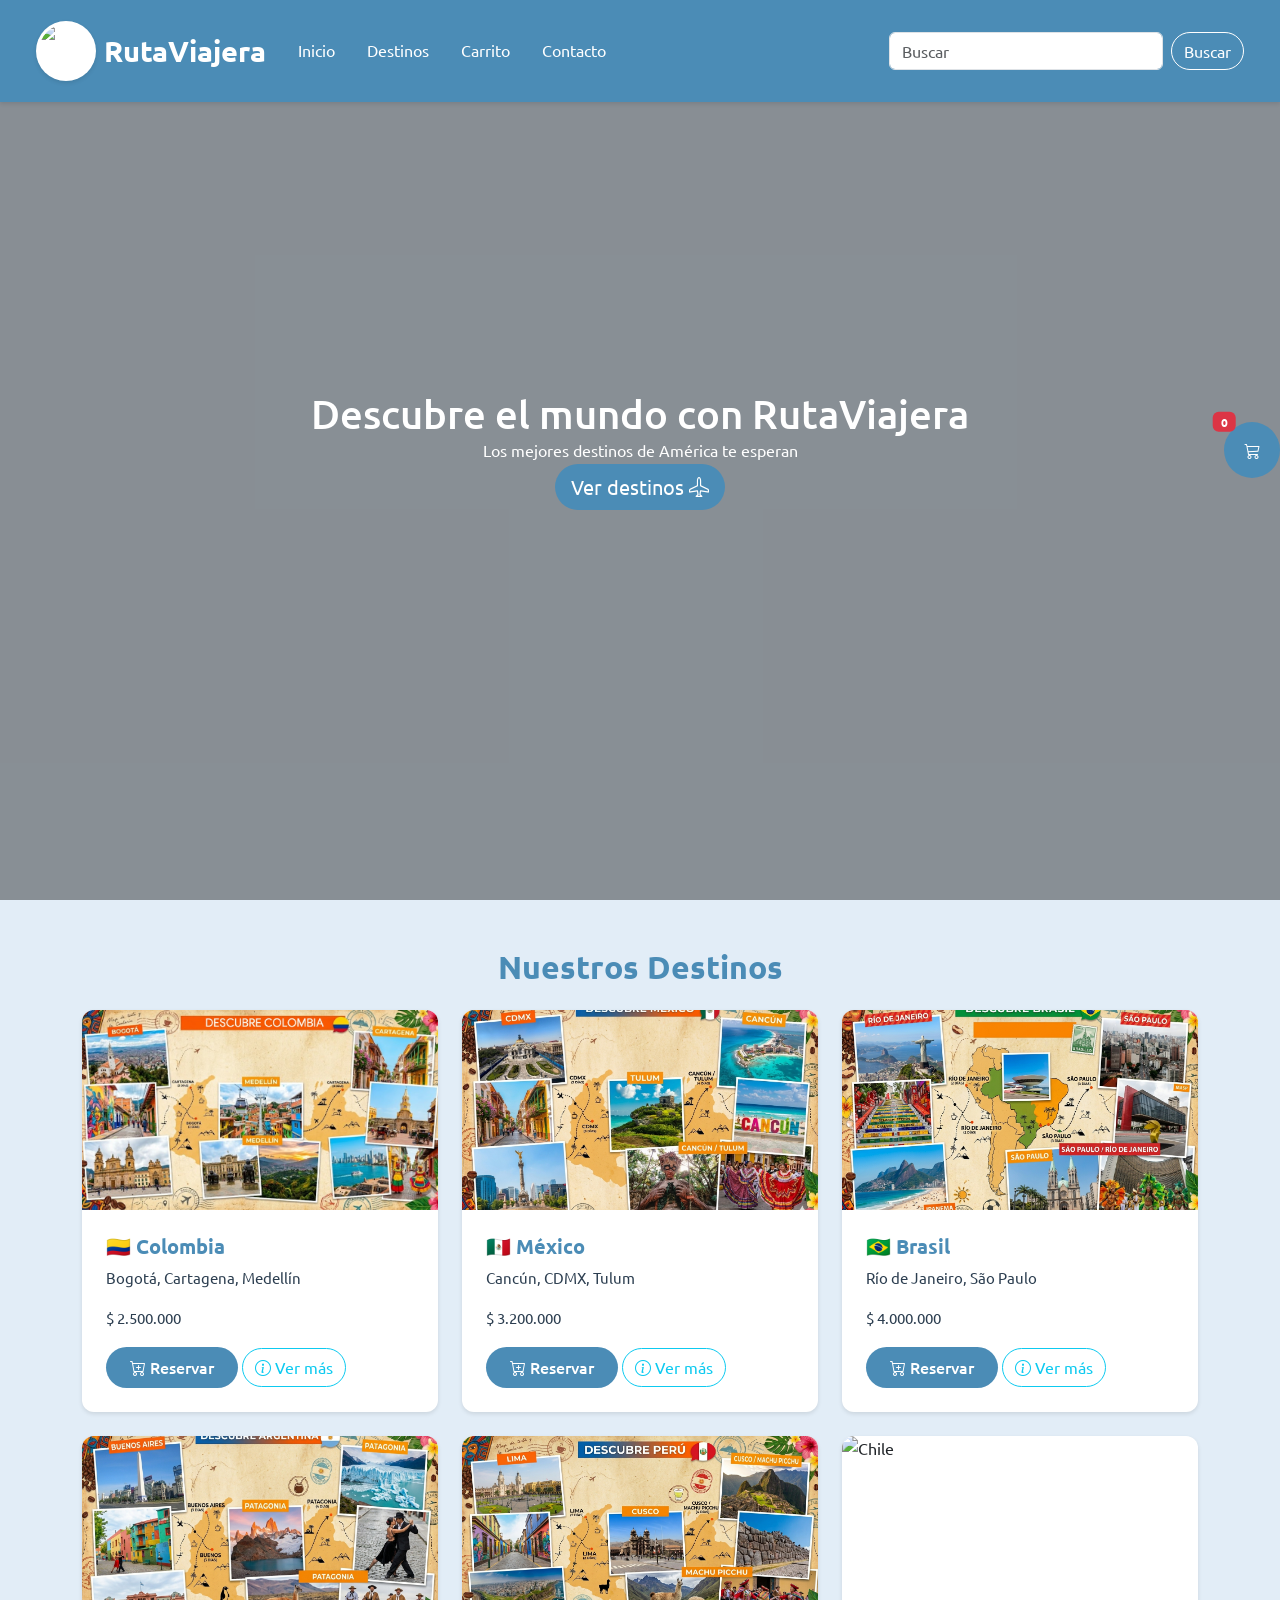
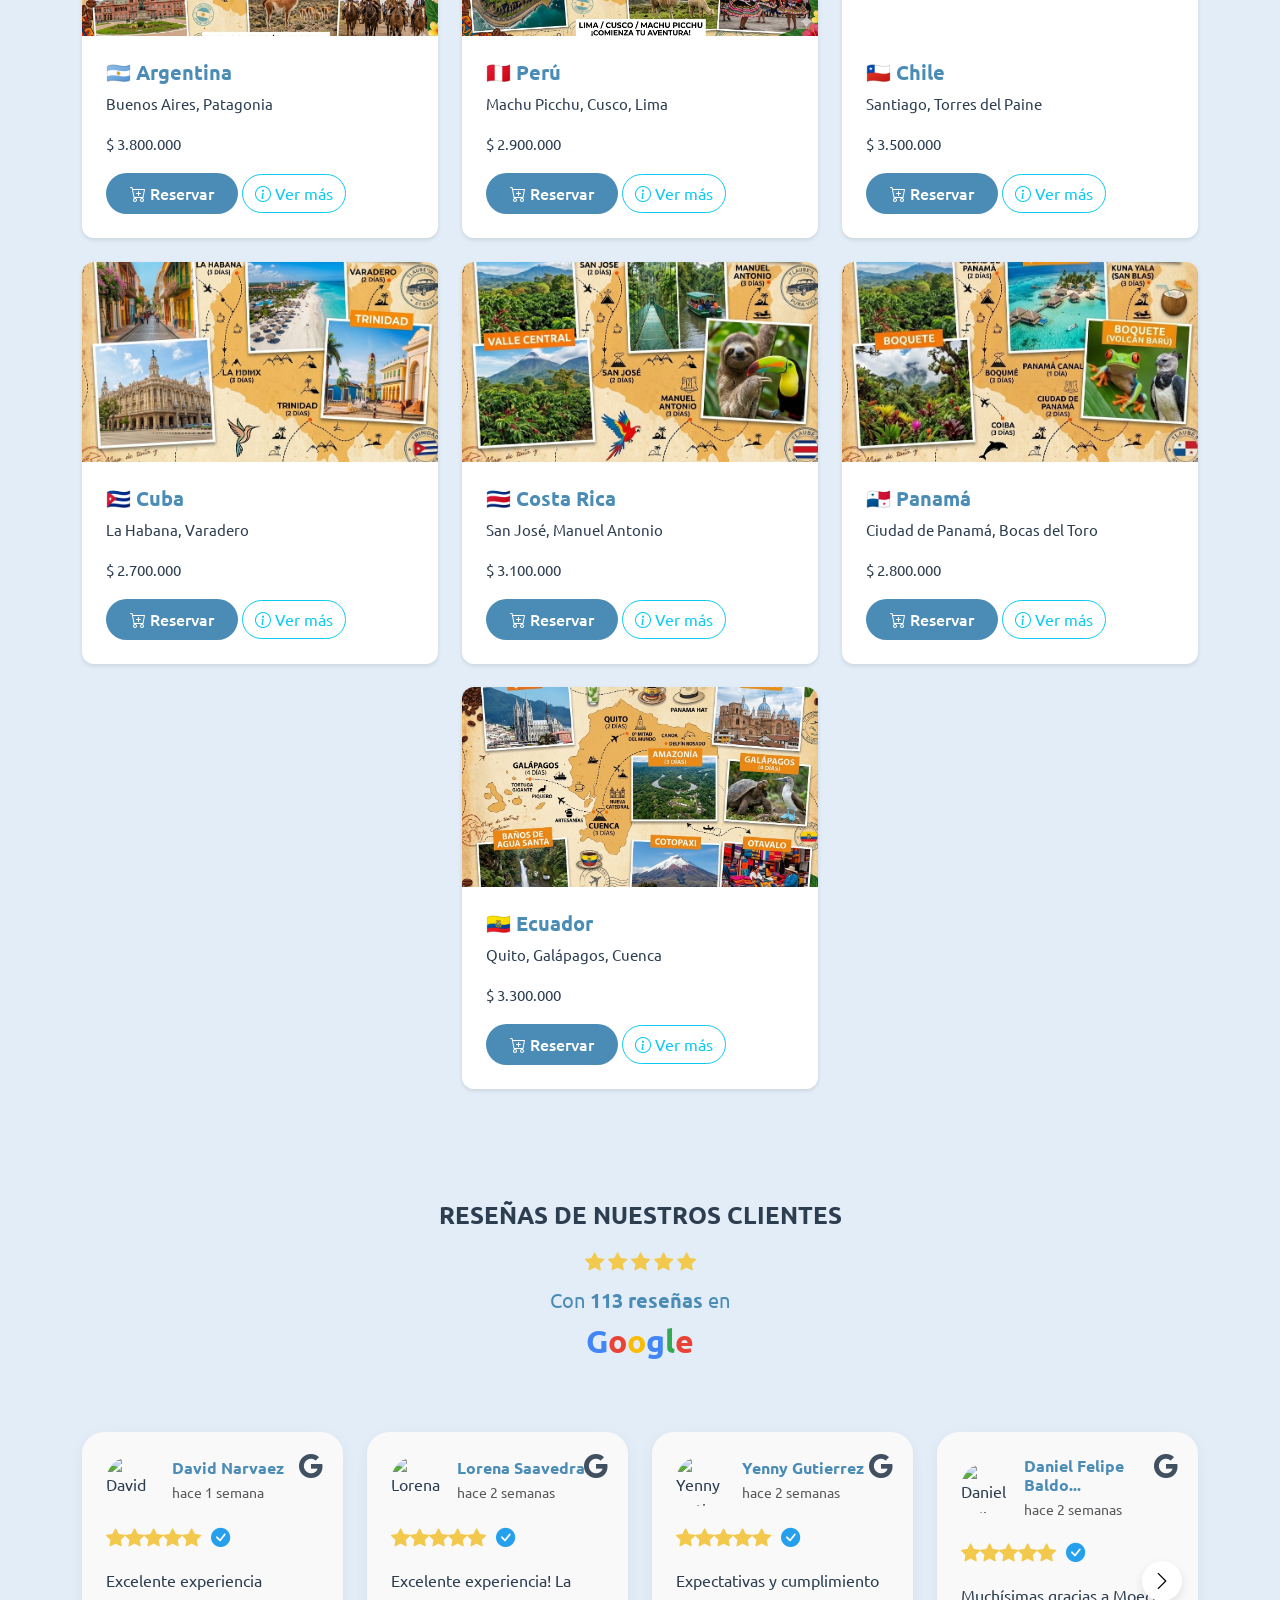
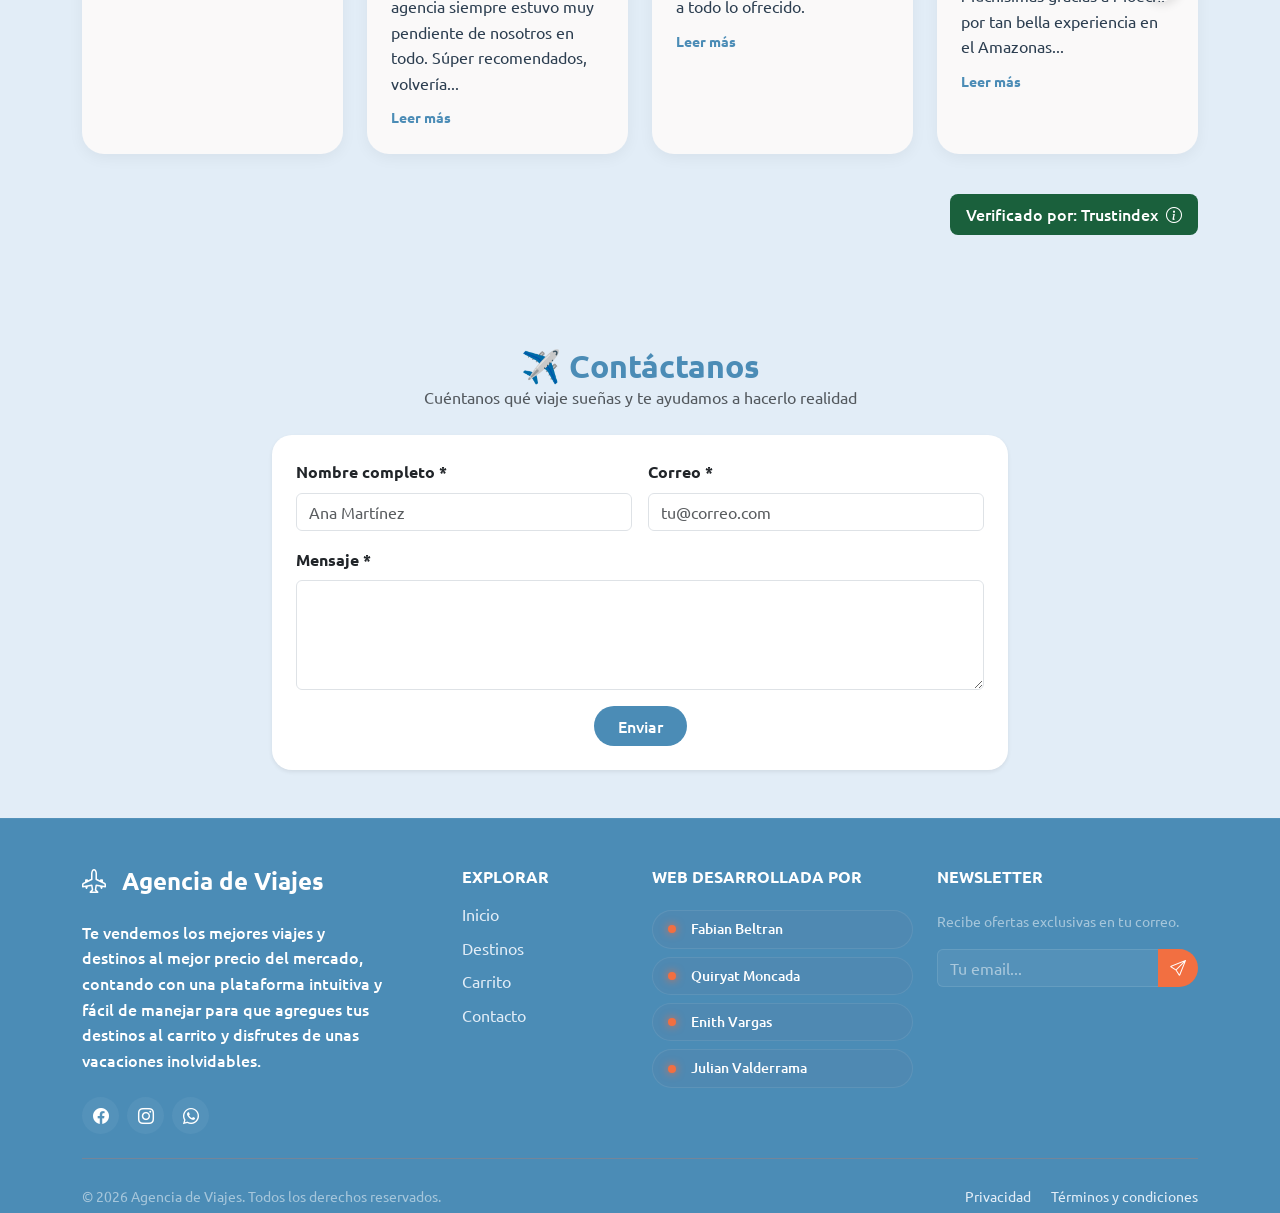
==== commit fecae324: "cambio a boton flotante de carrito" ====
--- a/index.html
+++ b/index.html
@@ -12,6 +12,8 @@
   <link href="https://cdn.jsdelivr.net/npm/bootstrap@5.3.8/dist/css/bootstrap.min.css" rel="stylesheet"
     integrity="sha384-sRIl4kxILFvY47J16cr9ZwB07vP4J8+LH7qKQnuqkuIAvNWLzeN8tE5YBujZqJLB" crossorigin="anonymous" />
   <link rel="stylesheet" href="https://cdn.jsdelivr.net/npm/bootstrap-icons@1.11.3/font/bootstrap-icons.min.css" />
+  <link rel="icon"
+    href="data:image/svg+xml,<svg xmlns='http://www.w3.org/2000/svg' viewBox='0 0 100 100'><text y='.9em' font-size='90'>✈️</text></svg>">
   <link rel="stylesheet" href="./css/reset.css" />
   <link rel="stylesheet" href="./css/style.css" />
   <title>RutaViajera</title>
@@ -50,14 +52,14 @@
             Buscar
           </button>
         </form>
-        <a class="btn btn-outline ms-2 text-white" data-bs-toggle="offcanvas" data-bs-target="#offcanvasCarrito">
-          <i class="bi bi-cart3"></i> Carrito
-          <span id="contador-carrito" class="badge bg-danger">0</span>
-        </a>
       </div>
     </div>
   </nav>
-
+  <button type="button" class="btn btn-destinos position-fixed top-50 end-0 translate-middle-y p-3 rounded-circle"
+    data-bs-toggle="offcanvas" data-bs-target="#offcanvasCarrito" style="z-index: 1031; width: 56px; height: 56px;">
+    <i class="bi bi-cart3"></i>
+    <span id="contador-carrito" class="badge bg-danger position-absolute top-0 start-0 translate-middle">0</span>
+  </button>
   <header>
     <section id="hero">
       <div class="hero-video">
--- a/css/style.css
+++ b/css/style.css
@@ -528,14 +528,14 @@
   color: rgba(255, 255, 255, 0.5);
 }
 .btn-destinos {
+  background-color: var(--color-primario);
+  color: white;
+  border: none;
+}
+
+.btn-destinos:hover {
   background-color: var(--color-terciario);
   color: white;
-  border: none;
-}
-
-.btn-destinos:hover {
-  background-color: var(--color-primario);
-  color: white;
 }
 .offcanvas-title {
   color: var(--color-primario);
@@ -546,3 +546,91 @@
   color: var(--color-terciario);
   font-weight: 700;
 }
+/* ===================== */
+/*     OFFCANVAS CARRITO */
+/* ===================== */
+.offcanvas {
+  border-right: 3px solid var(--color-primario);
+}
+
+.offcanvas-header {
+  background-color: var(--color-primario);
+  color: var(--color-texto-claro);
+  padding: 1.25rem 1.5rem;
+}
+
+.offcanvas-title {
+  color: var(--color-texto-claro) !important;
+  font-weight: 700;
+}
+
+.offcanvas-header .btn-close {
+  filter: invert(1);
+}
+
+.offcanvas-body {
+  background-color: var(--color-fondo);
+}
+
+#lista-carrito .list-group-item {
+  background-color: var(--color-texto-claro);
+  border: none;
+  border-bottom: 1px solid var(--color-secundario);
+  border-radius: 8px;
+  margin-bottom: 0.5rem;
+  padding: 0.75rem 1rem;
+  font-weight: 500;
+  color: var(--color-texto-oscuro);
+  display: flex;
+  justify-content: space-between;
+  align-items: center;
+  box-shadow: var(--shadow-sm);
+}
+
+#lista-carrito .list-group-item:last-child {
+  border-bottom: none;
+}
+
+#lista-carrito .list-group-item .btn {
+  background-color: var(--color-error);
+  color: var(--color-texto-claro);
+  border: none;
+  border-radius: 50px;
+  padding: 2px 12px;
+  font-size: 0.78rem;
+}
+
+#lista-carrito .list-group-item .btn:hover {
+  background-color: var(--color-error-hover);
+}
+
+#mensaje-vacio {
+  text-align: center;
+  padding: 2rem 1rem;
+  color: var(--color-secundario);
+  font-style: italic;
+}
+
+#total {
+  color: var(--color-terciario);
+  font-weight: 700;
+  font-size: 1.4rem;
+  border-top: 2px solid var(--color-secundario);
+  padding-top: 1rem;
+  margin-top: auto;
+}
+
+#btn-vaciar {
+  background-color: var(--color-primario);
+  color: var(--color-texto-claro);
+  border: none;
+  border-radius: 50px;
+  font-weight: 600;
+  transition: all 0.3s ease;
+}
+
+#btn-vaciar:hover {
+  background-color: var(--color-terciario);
+  color: var(--color-texto-claro);
+  transform: scale(1.02);
+}
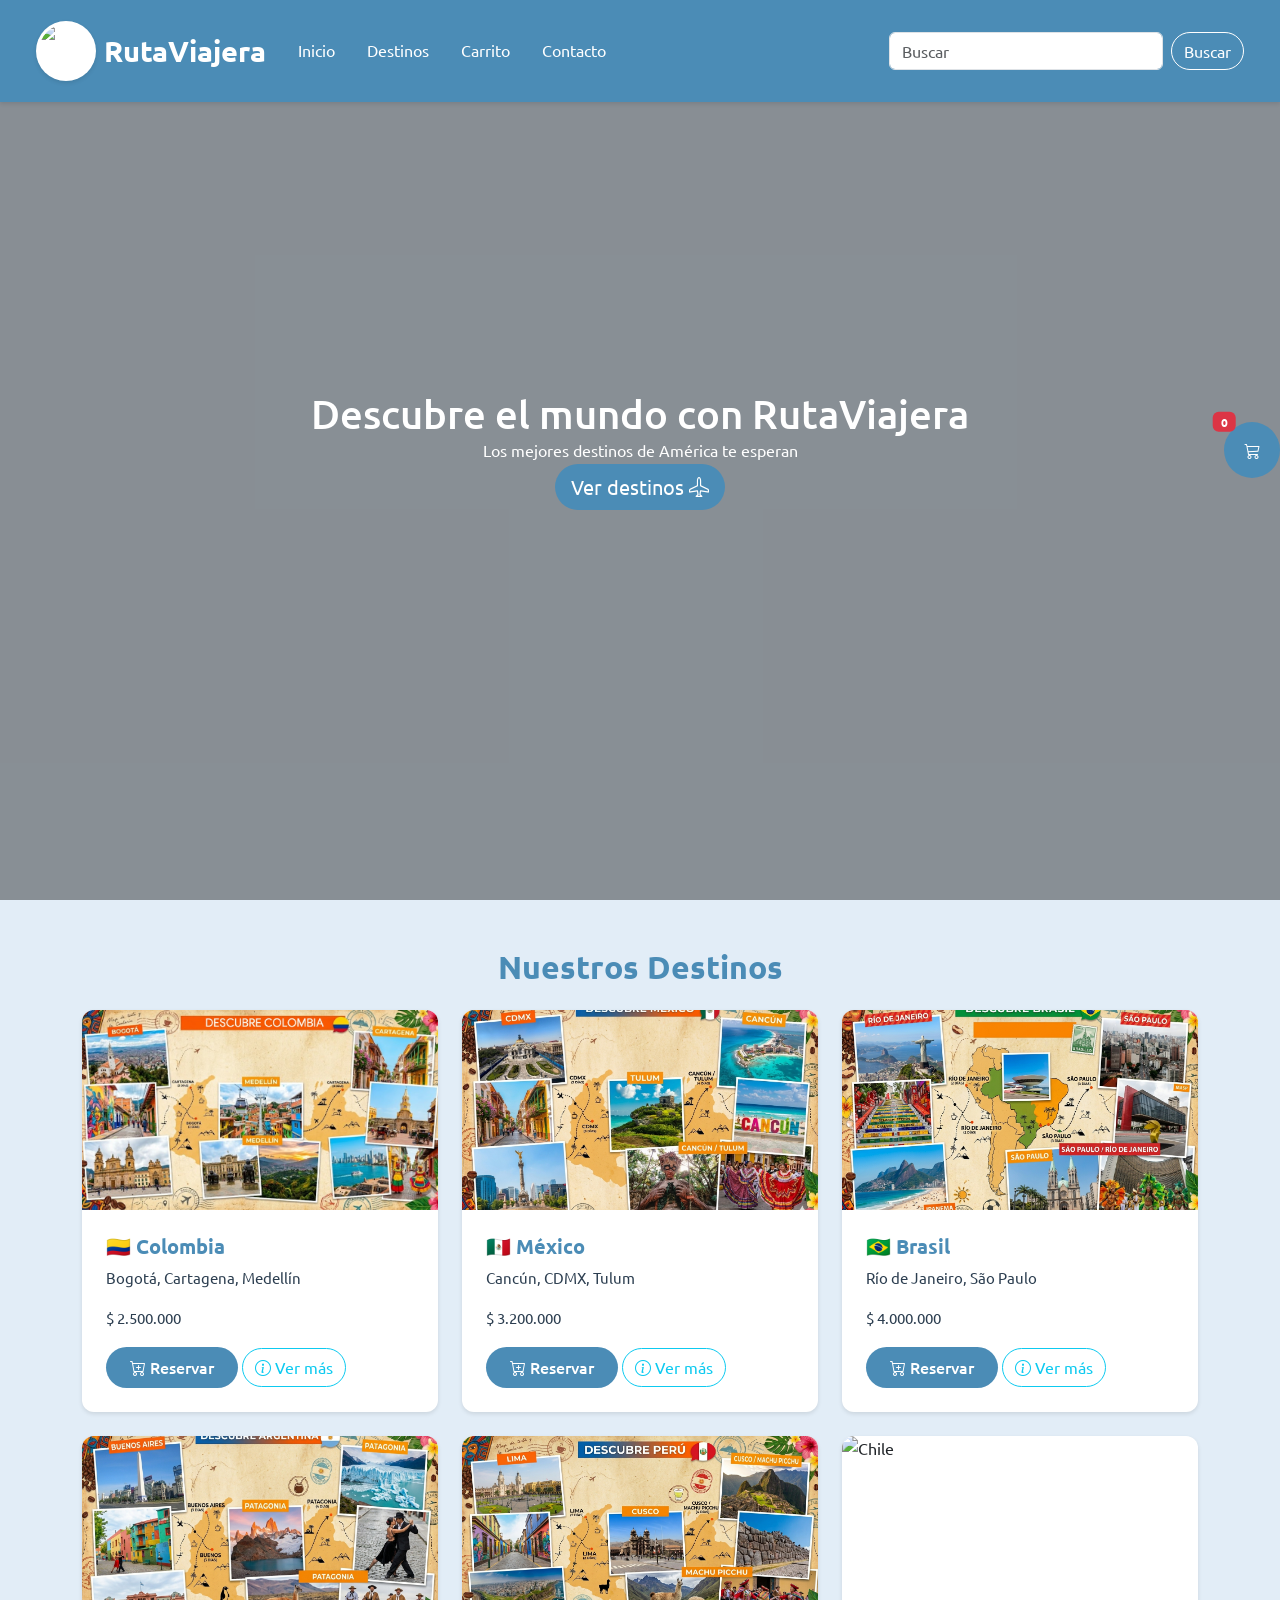
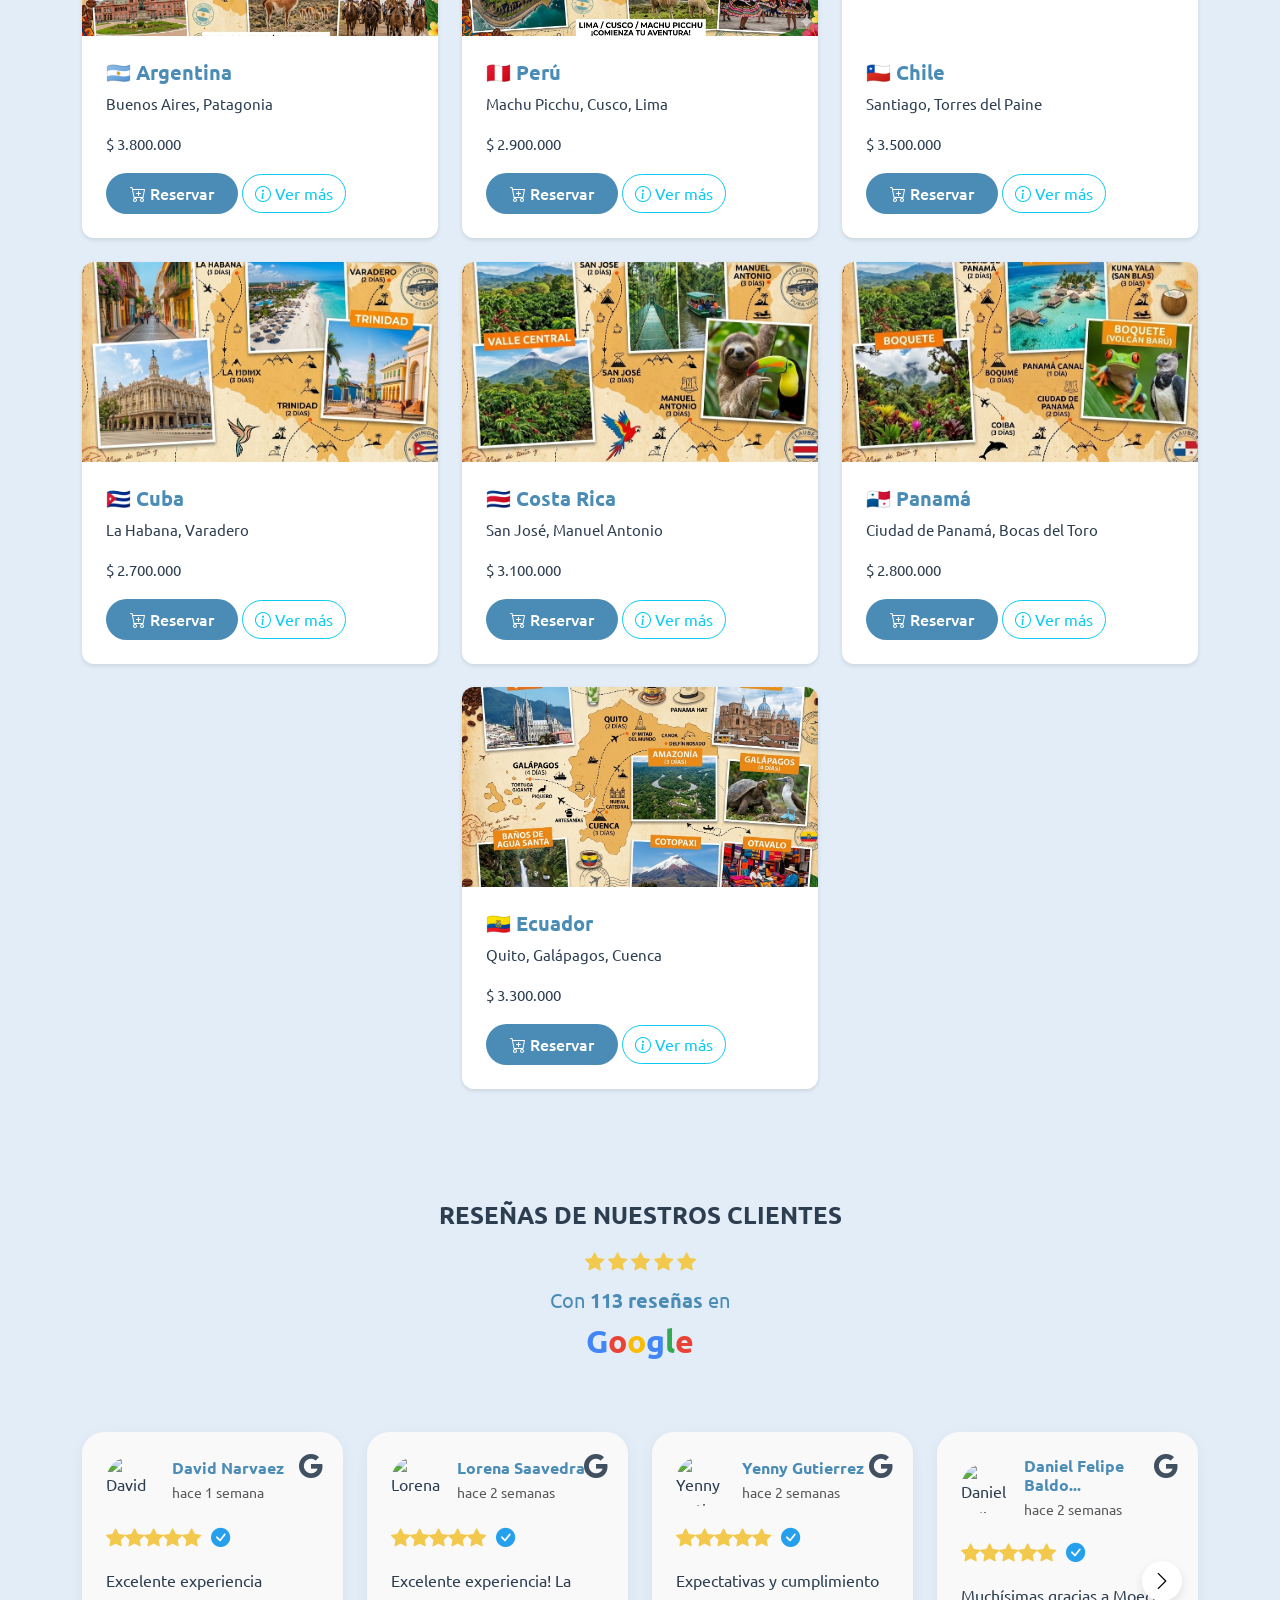
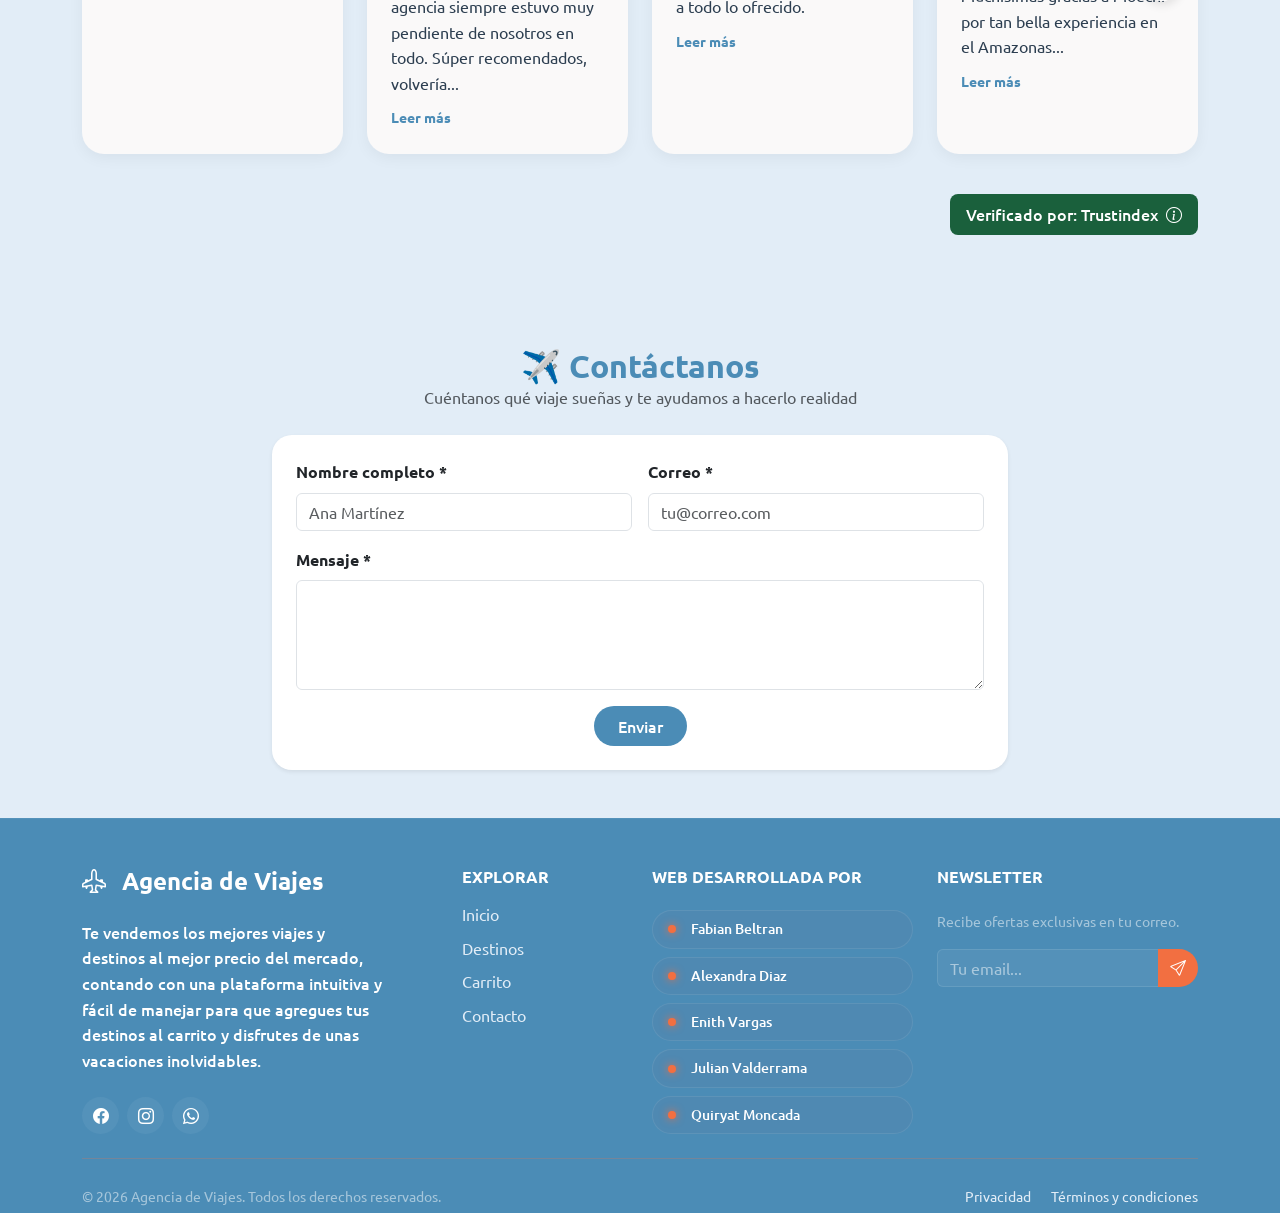
==== commit b87f27fe: "correccion de nombres de participantes" ====
--- a/index.html
+++ b/index.html
@@ -12,6 +12,7 @@
   <link href="https://cdn.jsdelivr.net/npm/bootstrap@5.3.8/dist/css/bootstrap.min.css" rel="stylesheet"
     integrity="sha384-sRIl4kxILFvY47J16cr9ZwB07vP4J8+LH7qKQnuqkuIAvNWLzeN8tE5YBujZqJLB" crossorigin="anonymous" />
   <link rel="stylesheet" href="https://cdn.jsdelivr.net/npm/bootstrap-icons@1.11.3/font/bootstrap-icons.min.css" />
+  <link rel="stylesheet" href="https://cdn.jsdelivr.net/npm/toastify-js/src/toastify.min.css">
   <link rel="icon"
     href="data:image/svg+xml,<svg xmlns='http://www.w3.org/2000/svg' viewBox='0 0 100 100'><text y='.9em' font-size='90'>✈️</text></svg>">
   <link rel="stylesheet" href="./css/reset.css" />
@@ -921,7 +922,7 @@
             </div>
             <div class="miembros-card">
               <div class="miembros-dot"></div>
-              <span class="small fw-medium">Quiryat Moncada</span>
+              <span class="small fw-medium">Alexandra Diaz</span>
             </div>
             <div class="miembros-card">
               <div class="miembros-dot"></div>
@@ -930,6 +931,10 @@
             <div class="miembros-card">
               <div class="miembros-dot"></div>
               <span class="small fw-medium">Julian Valderrama</span>
+            </div>
+            <div class="miembros-card">
+              <div class="miembros-dot"></div>
+              <span class="small fw-medium">Quiryat Moncada</span>
             </div>
           </div>
         </div>
@@ -969,6 +974,7 @@
   <script src="https://cdn.jsdelivr.net/npm/bootstrap@5.3.8/dist/js/bootstrap.bundle.min.js"
     integrity="sha384-FKyoEForCGlyvwx9Hj09JcYn3nv7wiPVlz7YYwJrWVcXK/BmnVDxM+D2scQbITxI"
     crossorigin="anonymous"></script>
+  <script src="https://cdn.jsdelivr.net/npm/toastify-js"></script>
   <script src="./js/script.js"></script>
 </body>
 
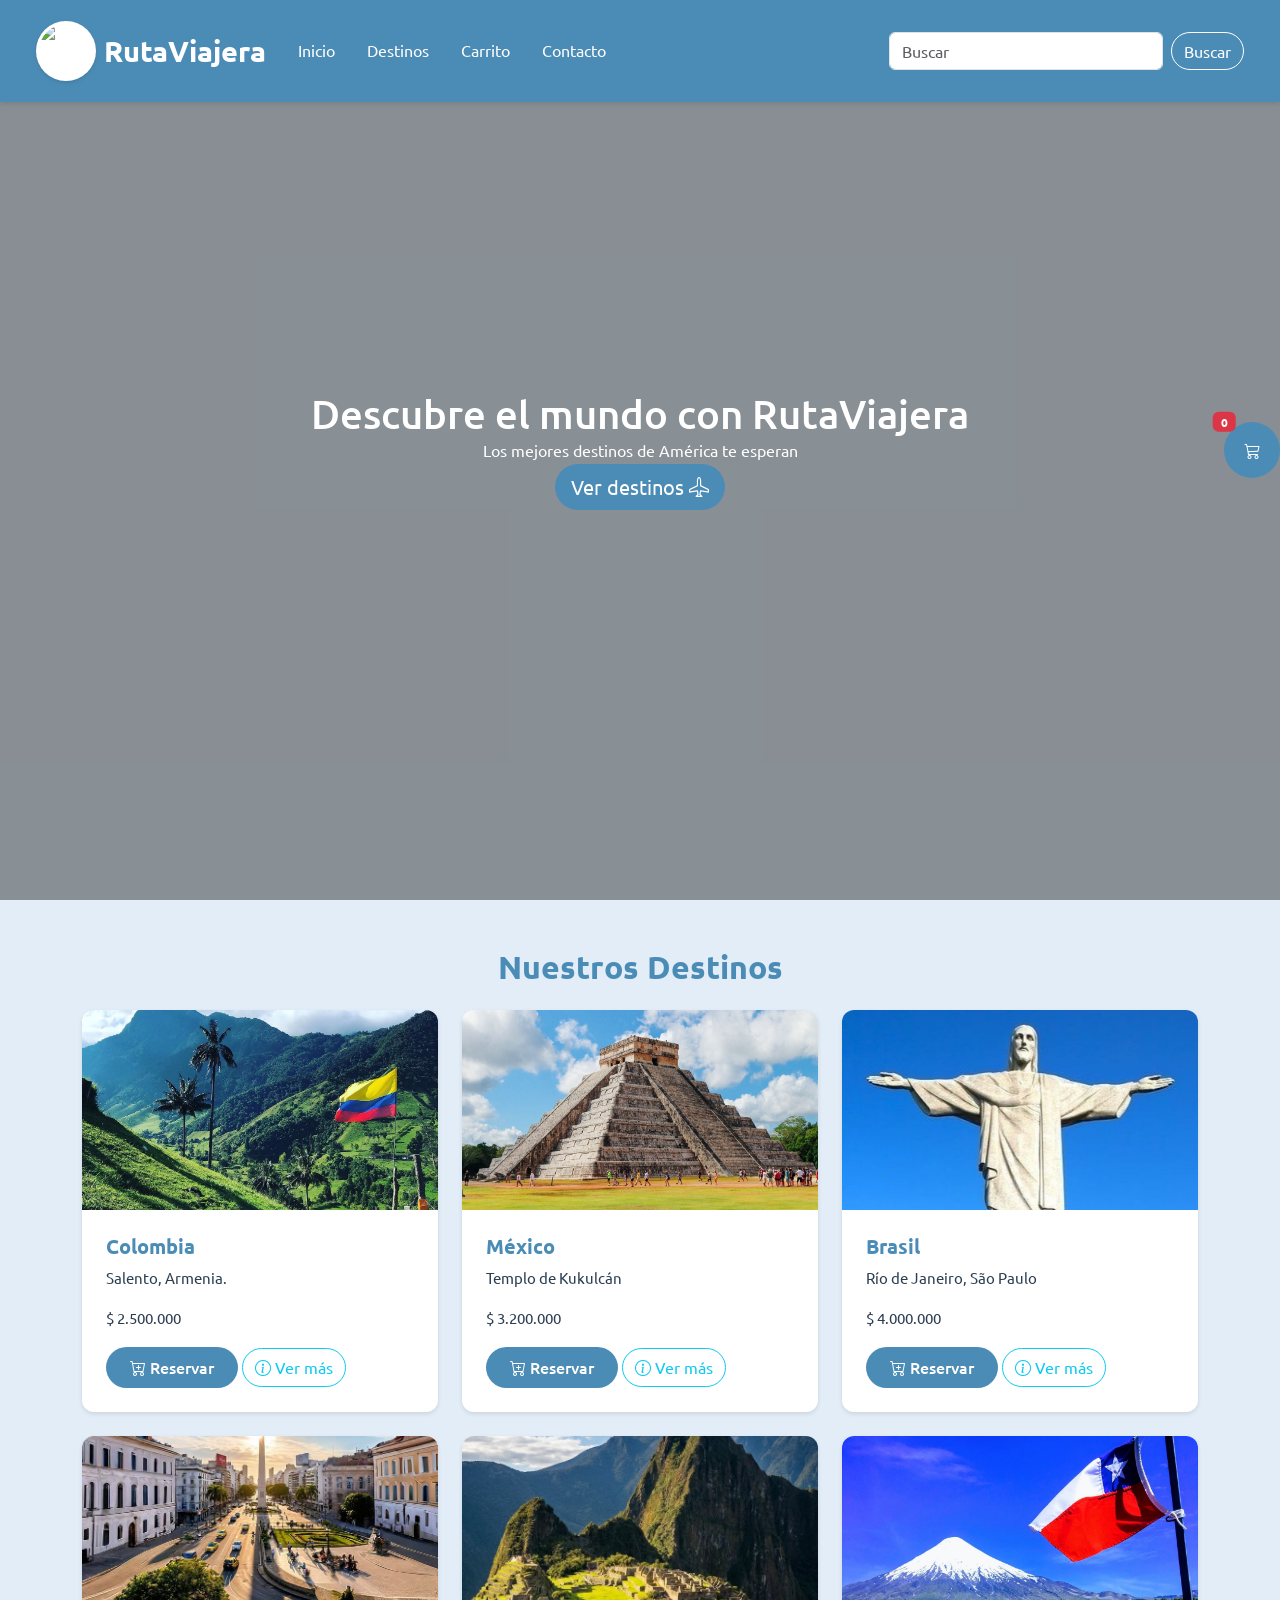
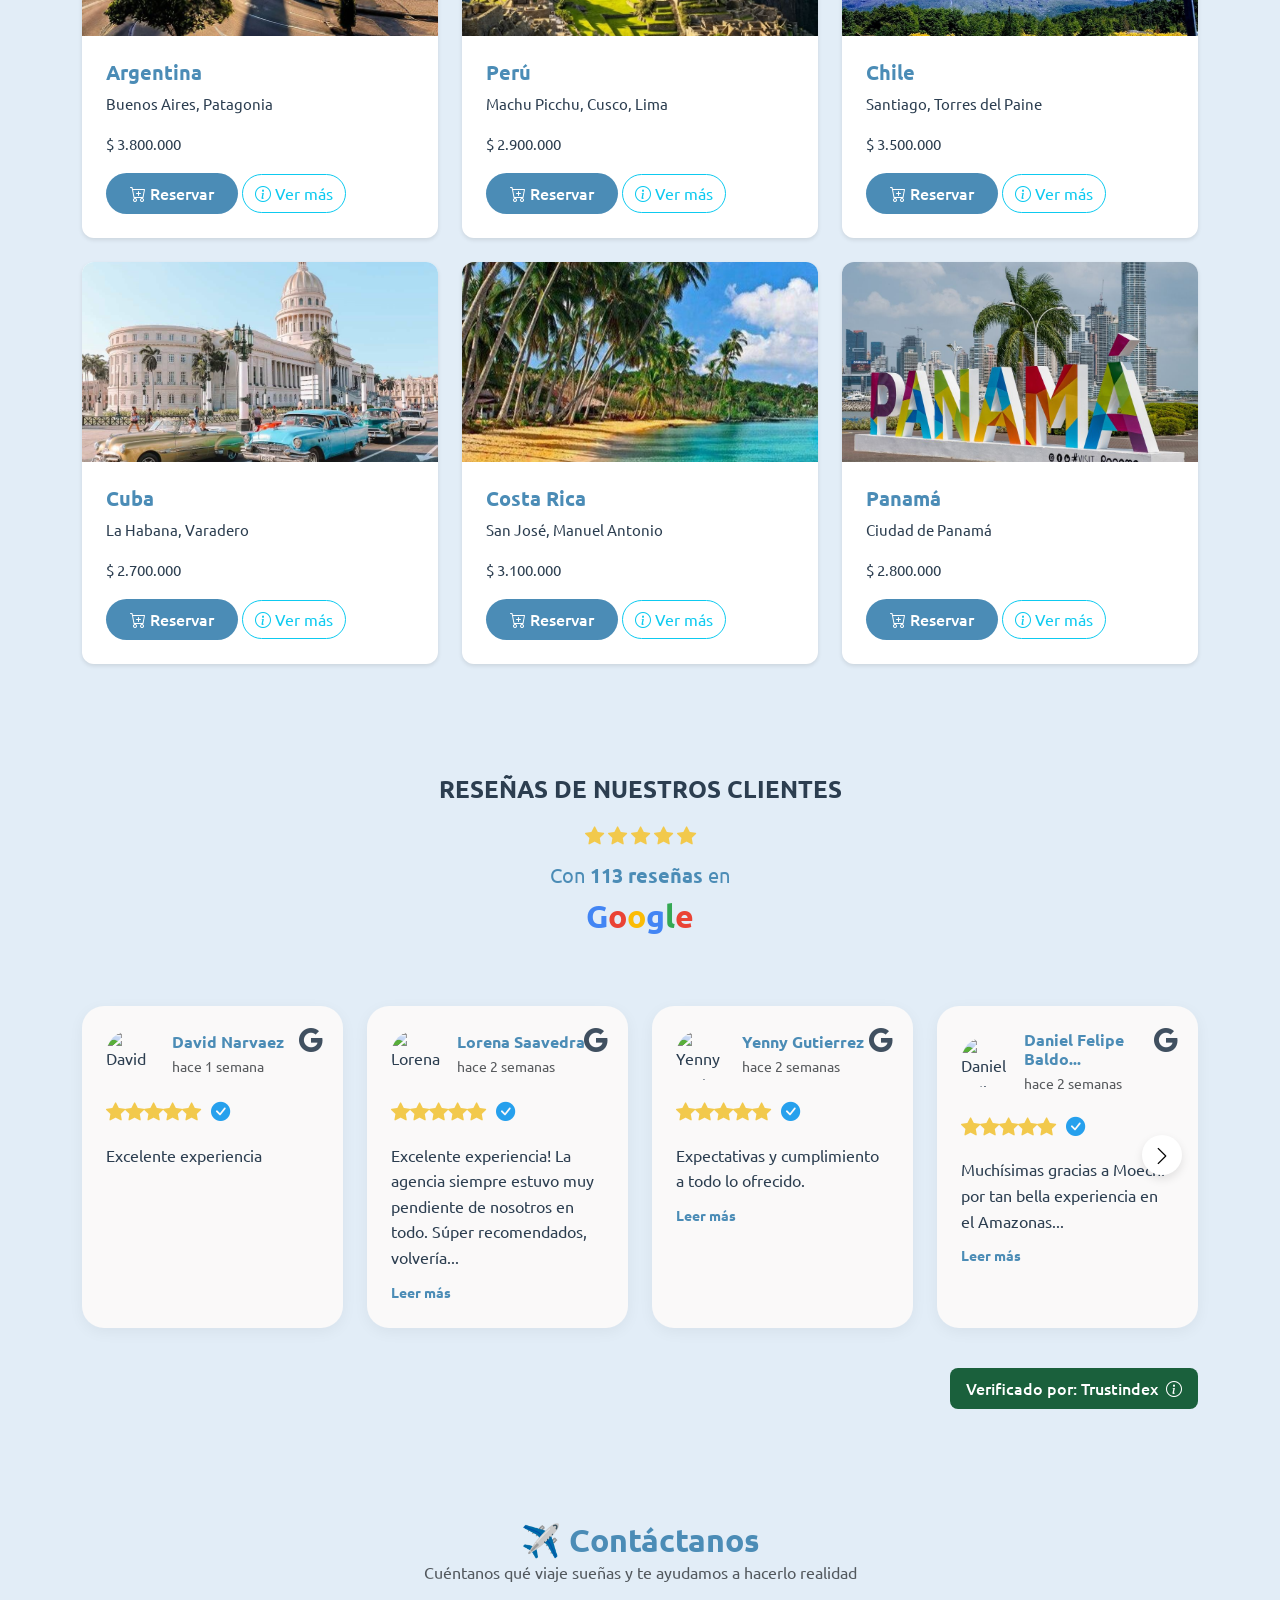
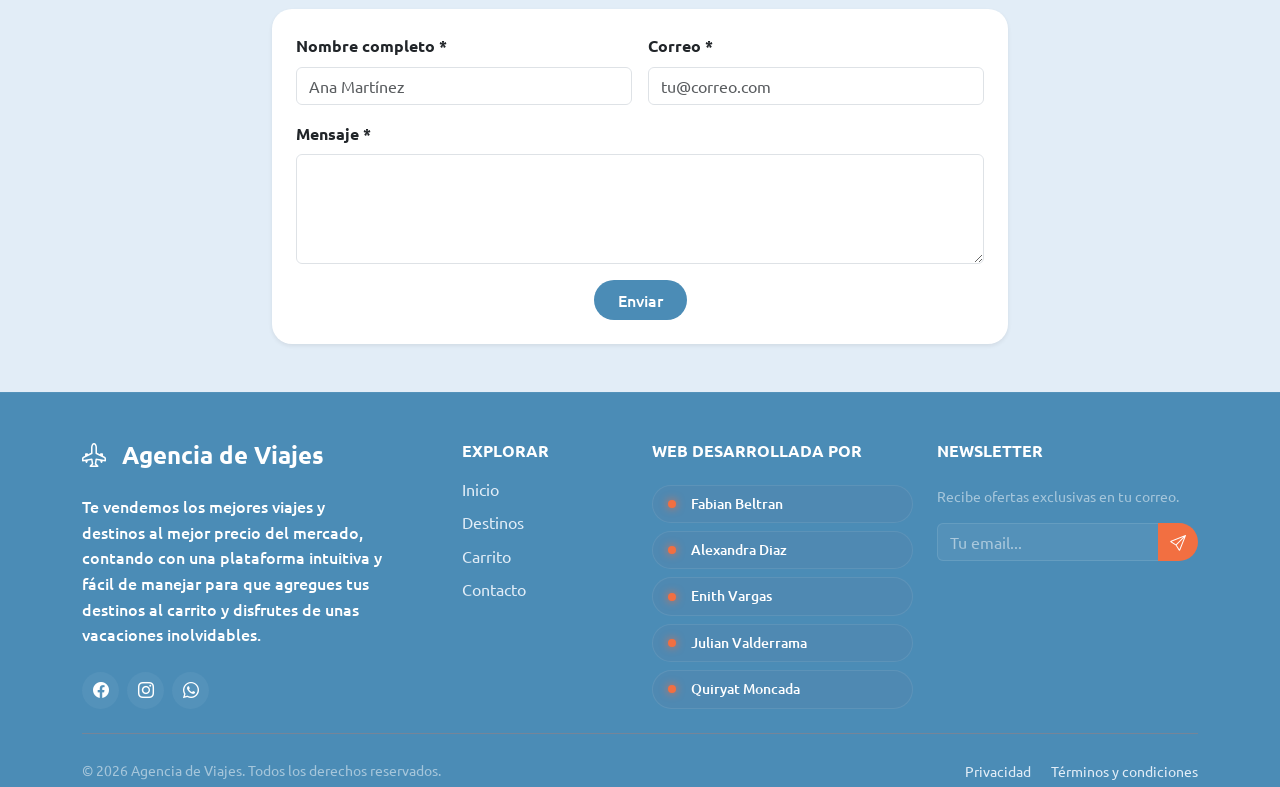
==== commit 29f8cdf8: "Modificación img" ====
--- a/index.html
+++ b/index.html
@@ -85,10 +85,10 @@
         <div class="row row-cols-1 row-cols-md-2 row-cols-lg-3 g-4 justify-content-center">
           <div class="col">
             <div class="card h-100">
-              <img src="./assets/Colombia.png" class="card-img-top" alt="Colombia" />
+              <img src="./assets/Colombia.jpg" class="card-img-top" alt="Colombia" />
               <div class="card-body">
-                <h5 class="card-title">🇨🇴 Colombia</h5>
-                <p class="card-text">Bogotá, Cartagena, Medellín</p>
+                <h5 class="card-title">Colombia</h5>
+                <p class="card-text">Salento, Armenia.</p>
                 <p class="card-text">$ 2.500.000</p>
                 <button class="btn btn-primary btn-agregar" data-nombre="Colombia" data-precio="2500000">
                   <i class="bi bi-cart-plus"></i> Reservar
@@ -102,10 +102,10 @@
 
           <div class="col">
             <div class="card h-100">
-              <img src="./assets/mexico.png" class="card-img-top" alt="México" />
+              <img src="./assets/Mexico.jpg" class="card-img-top" alt="México" />
               <div class="card-body">
-                <h5 class="card-title">🇲🇽 México</h5>
-                <p class="card-text">Cancún, CDMX, Tulum</p>
+                <h5 class="card-title">México</h5>
+                <p class="card-text">Templo de Kukulcán</p>
                 <p class="card-text">$ 3.200.000</p>
                 <button class="btn btn-primary btn-agregar" data-nombre="Colombia" data-precio="2500000">
                   <i class="bi bi-cart-plus"></i> Reservar
@@ -119,9 +119,9 @@
 
           <div class="col">
             <div class="card h-100">
-              <img src="./assets/brasil.png" class="card-img-top" alt="Brasil" />
+              <img src="./assets/Brasil.jpg" class="card-img-top" alt="Brasil" />
               <div class="card-body">
-                <h5 class="card-title">🇧🇷 Brasil</h5>
+                <h5 class="card-title">Brasil</h5>
                 <p class="card-text">Río de Janeiro, São Paulo</p>
                 <p class="card-text">$ 4.000.000</p>
                 <button class="btn btn-primary btn-agregar" data-nombre="Colombia" data-precio="2500000">
@@ -136,9 +136,9 @@
 
           <div class="col">
             <div class="card h-100">
-              <img src="./assets/Argentina.png" class="card-img-top" alt="Argentina" />
+              <img src="./assets/Arg.jpg" class="card-img-top" alt="Argentina" />
               <div class="card-body">
-                <h5 class="card-title">🇦🇷 Argentina</h5>
+                <h5 class="card-title">Argentina</h5>
                 <p class="card-text">Buenos Aires, Patagonia</p>
                 <p class="card-text">$ 3.800.000</p>
                 <button class="btn btn-primary btn-agregar" data-nombre="Colombia" data-precio="2500000">
@@ -153,9 +153,9 @@
 
           <div class="col">
             <div class="card h-100">
-              <img src="./assets/peru.png" class="card-img-top" alt="Perú" />
+              <img src="./assets/peru.jpg" class="card-img-top" alt="Perú" />
               <div class="card-body">
-                <h5 class="card-title">🇵🇪 Perú</h5>
+                <h5 class="card-title">Perú</h5>
                 <p class="card-text">Machu Picchu, Cusco, Lima</p>
                 <p class="card-text">$ 2.900.000</p>
                 <button class="btn btn-primary btn-agregar" data-nombre="Colombia" data-precio="2500000">
@@ -170,9 +170,9 @@
 
           <div class="col">
             <div class="card h-100">
-              <img src="./assets/chile.png" class="card-img-top" alt="Chile" />
+              <img src="./assets/Chile.jpg" class="card-img-top" alt="Chile" />
               <div class="card-body">
-                <h5 class="card-title">🇨🇱 Chile</h5>
+                <h5 class="card-title">Chile</h5>
                 <p class="card-text">Santiago, Torres del Paine</p>
                 <p class="card-text">$ 3.500.000</p>
                 <button class="btn btn-primary btn-agregar" data-nombre="Colombia" data-precio="2500000">
@@ -187,9 +187,9 @@
 
           <div class="col">
             <div class="card h-100">
-              <img src="./assets/Cuba.png" class="card-img-top" alt="Cuba" />
+              <img src="./assets/cuba.jpg" class="card-img-top" alt="Cuba" />
               <div class="card-body">
-                <h5 class="card-title">🇨🇺 Cuba</h5>
+                <h5 class="card-title">Cuba</h5>
                 <p class="card-text">La Habana, Varadero</p>
                 <p class="card-text">$ 2.700.000</p>
                 <button class="btn btn-primary btn-agregar" data-nombre="Colombia" data-precio="2500000">
@@ -204,9 +204,9 @@
 
           <div class="col">
             <div class="card h-100">
-              <img src="./assets/Costa Rica.png" class="card-img-top" alt="Costa Rica" />
+              <img src="./assets/CostaRica.jpg" class="card-img-top" alt="Costa Rica" />
               <div class="card-body">
-                <h5 class="card-title">🇨🇷 Costa Rica</h5>
+                <h5 class="card-title">Costa Rica</h5>
                 <p class="card-text">San José, Manuel Antonio</p>
                 <p class="card-text">$ 3.100.000</p>
                 <button class="btn btn-primary btn-agregar" data-nombre="Colombia" data-precio="2500000">
@@ -221,10 +221,10 @@
 
           <div class="col">
             <div class="card h-100">
-              <img src="./assets/Panama.png" class="card-img-top" alt="Panamá" />
+              <img src="./assets/panama.jpg" class="card-img-top" alt="Panamá" />
               <div class="card-body">
-                <h5 class="card-title">🇵🇦 Panamá</h5>
-                <p class="card-text">Ciudad de Panamá, Bocas del Toro</p>
+                <h5 class="card-title">Panamá</h5>
+                <p class="card-text">Ciudad de Panamá</p>
                 <p class="card-text">$ 2.800.000</p>
                 <button class="btn btn-primary btn-agregar" data-nombre="Colombia" data-precio="2500000">
                   <i class="bi bi-cart-plus"></i> Reservar
@@ -235,24 +235,10 @@
               </div>
             </div>
           </div>
-
-          <div class="col">
-            <div class="card h-100">
-              <img src="./assets/Ecuador.png" class="card-img-top" alt="Ecuador" />
-              <div class="card-body">
-                <h5 class="card-title">🇪🇨 Ecuador</h5>
-                <p class="card-text">Quito, Galápagos, Cuenca</p>
-                <p class="card-text">$ 3.300.000</p>
-                <button class="btn btn-primary btn-agregar" data-nombre="Colombia" data-precio="2500000">
-                  <i class="bi bi-cart-plus"></i> Reservar
-                </button>
-                <button class="btn btn-outline-info" data-bs-toggle="modal" data-bs-target="#modalColombia">
-                  <i class="bi bi-info-circle"></i> Ver más
-                </button>
-              </div>
-            </div>
-          </div>
-        </div>
+        </div>
+      </div>
+      </div>
+      </div>
       </div>
     </section>
 
@@ -402,7 +388,7 @@
     </section>
 
     <!-- Offcanvas -->
-    <div class="offcanvas offcanvas-start" tabindex="-1" id="offcanvasCarrito">
+    <div class="offcanvas offcanvas-end" tabindex="-1" id="offcanvasCarrito">
       <div class="offcanvas-header">
         <h5 class="offcanvas-title"><i class="bi bi-cart3"></i> Carrito de viajes</h5>
         <button type="button" class="btn-close" data-bs-dismiss="offcanvas"></button>
@@ -511,7 +497,7 @@
           <button type="button" class="btn-close" data-bs-dismiss="modal"></button>
         </div>
         <div class="modal-body">
-          <img src="./assets/mexico.png" class="img-fluid rounded mb-3" alt="México" />
+          <img src="./assets/Mexico.jpg" class="img-fluid rounded mb-3" alt="México" />
           <h4 class="fw-bold">Cancún, CDMX, Tulum y más</h4>
           <div class="d-flex gap-4 my-3 text-muted">
             <span><i class="bi bi-calendar3"></i> 12 Días / 11 Noches</span>
@@ -553,7 +539,7 @@
           <button type="button" class="btn-close" data-bs-dismiss="modal"></button>
         </div>
         <div class="modal-body">
-          <img src="./assets/brasil.png" class="img-fluid rounded mb-3" alt="Brasil" />
+          <img src="./assets/Brasil.jpg" class="img-fluid rounded mb-3" alt="Brasil" />
           <h4 class="fw-bold">Río de Janeiro, São Paulo, Salvador y más</h4>
           <div class="d-flex gap-4 my-3 text-muted">
             <span><i class="bi bi-calendar3"></i> 14 Días / 13 Noches</span>
@@ -595,7 +581,7 @@
           <button type="button" class="btn-close" data-bs-dismiss="modal"></button>
         </div>
         <div class="modal-body">
-          <img src="./assets/Argentina.png" class="img-fluid rounded mb-3" alt="Argentina" />
+          <img src="./assets/Arg.jpg" class="img-fluid rounded mb-3" alt="Argentina" />
           <h4 class="fw-bold">Buenos Aires, Patagonia, Mendoza y más</h4>
           <div class="d-flex gap-4 my-3 text-muted">
             <span><i class="bi bi-calendar3"></i> 13 Días / 12 Noches</span>
@@ -637,7 +623,7 @@
           <button type="button" class="btn-close" data-bs-dismiss="modal"></button>
         </div>
         <div class="modal-body">
-          <img src="./assets/peru.png" class="img-fluid rounded mb-3" alt="Perú" />
+          <img src="./assets/peru.jpg" class="img-fluid rounded mb-3" alt="Perú" />
           <h4 class="fw-bold">Machu Picchu, Cusco, Lima y más</h4>
           <div class="d-flex gap-4 my-3 text-muted">
             <span><i class="bi bi-calendar3"></i> 11 Días / 10 Noches</span>
@@ -679,7 +665,7 @@
           <button type="button" class="btn-close" data-bs-dismiss="modal"></button>
         </div>
         <div class="modal-body">
-          <img src="./assets/chile.png" class="img-fluid rounded mb-3" alt="Chile" />
+          <img src="./assets/chile1.jpg" class="img-fluid rounded mb-3" alt="Chile" />
           <h4 class="fw-bold">Santiago, Torres del Paine, Atacama y más</h4>
           <div class="d-flex gap-4 my-3 text-muted">
             <span><i class="bi bi-calendar3"></i> 12 Días / 11 Noches</span>
@@ -721,7 +707,7 @@
           <button type="button" class="btn-close" data-bs-dismiss="modal"></button>
         </div>
         <div class="modal-body">
-          <img src="./assets/Cuba.png" class="img-fluid rounded mb-3" alt="Cuba" />
+          <img src="./assets/cuba.jpg" class="img-fluid rounded mb-3" alt="Cuba" />
           <h4 class="fw-bold">La Habana, Varadero, Trinidad y más</h4>
           <div class="d-flex gap-4 my-3 text-muted">
             <span><i class="bi bi-calendar3"></i> 9 Días / 8 Noches</span>
@@ -763,7 +749,7 @@
           <button type="button" class="btn-close" data-bs-dismiss="modal"></button>
         </div>
         <div class="modal-body">
-          <img src="./assets/Costa Rica.png" class="img-fluid rounded mb-3" alt="Costa Rica" />
+          <img src="./assets/costaric.jpg" class="img-fluid rounded mb-3" alt="Costa Rica" />
           <h4 class="fw-bold">San José, Manuel Antonio, Arenal y más</h4>
           <div class="d-flex gap-4 my-3 text-muted">
             <span><i class="bi bi-calendar3"></i> 10 Días / 9 Noches</span>
@@ -805,7 +791,7 @@
           <button type="button" class="btn-close" data-bs-dismiss="modal"></button>
         </div>
         <div class="modal-body">
-          <img src="./assets/Panama.png" class="img-fluid rounded mb-3" alt="Panamá" />
+          <img src="./assets/panama.jpg" class="img-fluid rounded mb-3" alt="Panamá" />
           <h4 class="fw-bold">
             Ciudad de Panamá, Bocas del Toro, Colón y más
           </h4>
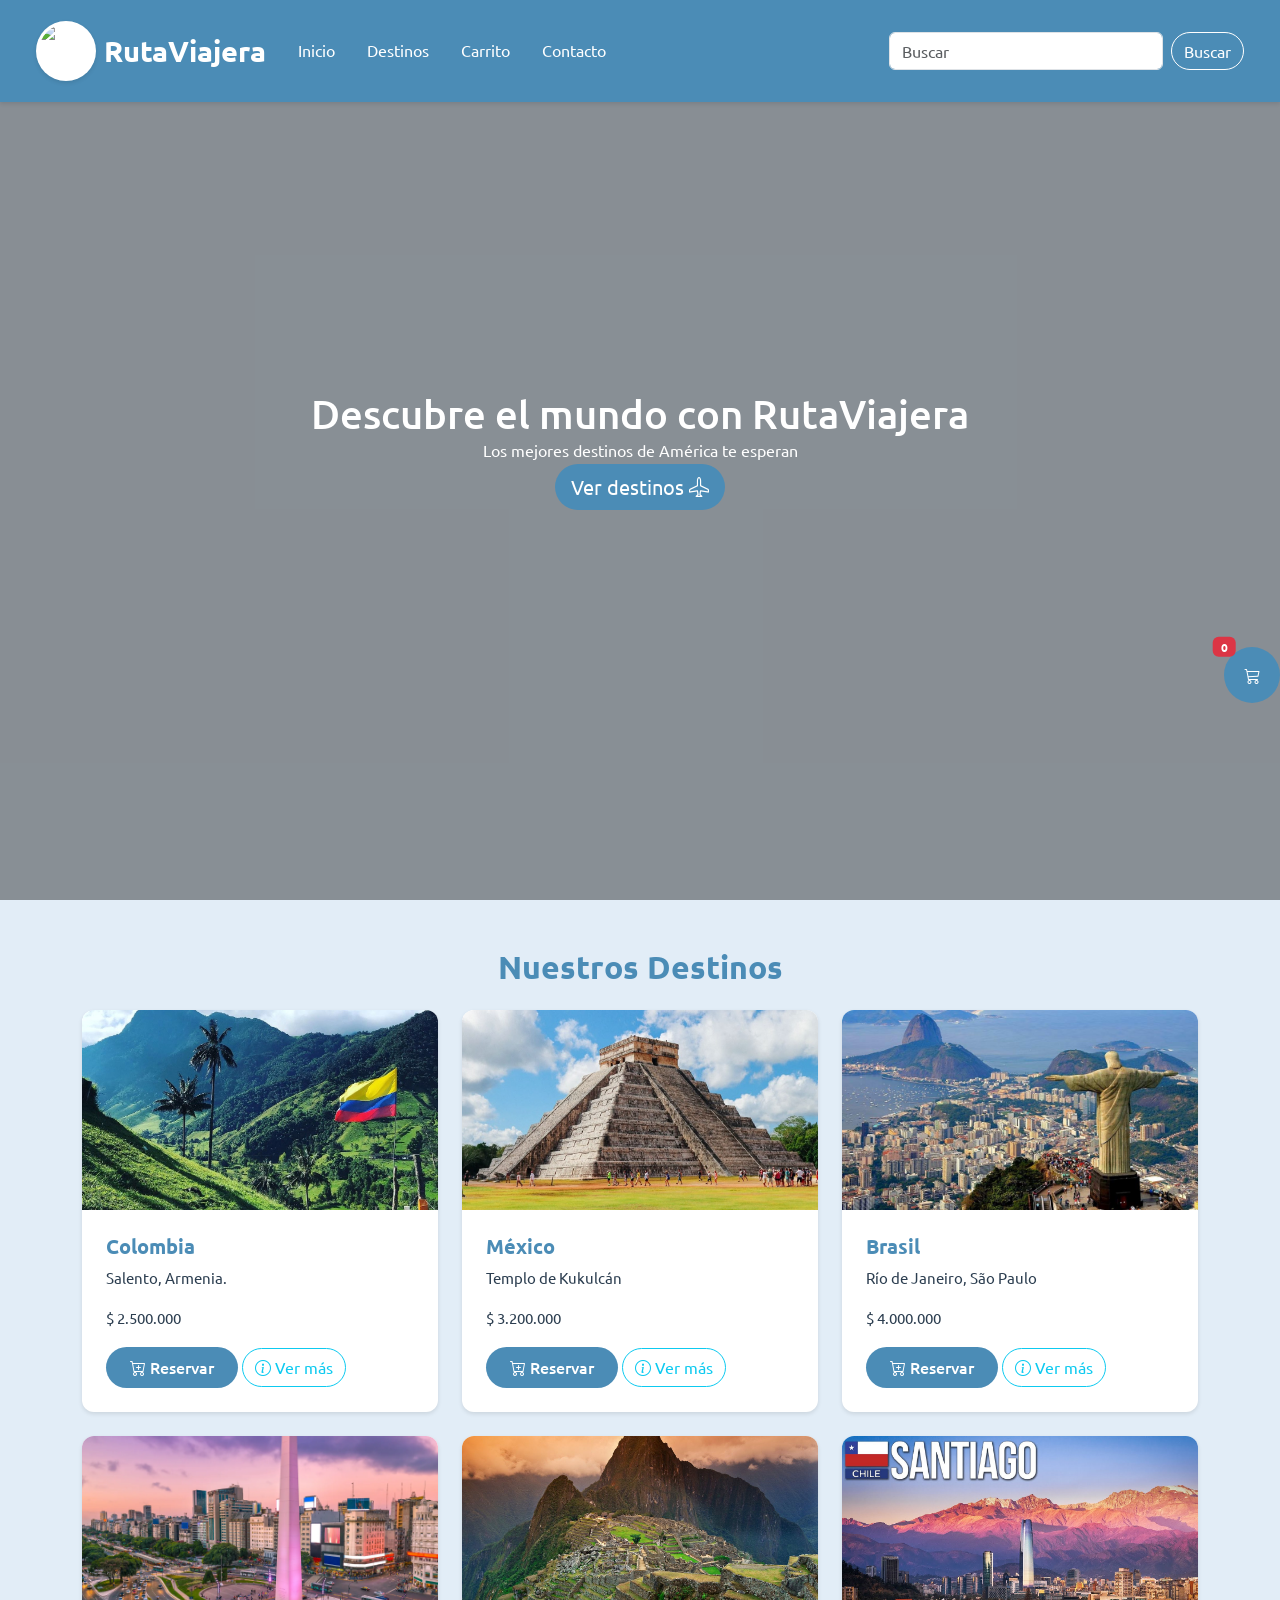
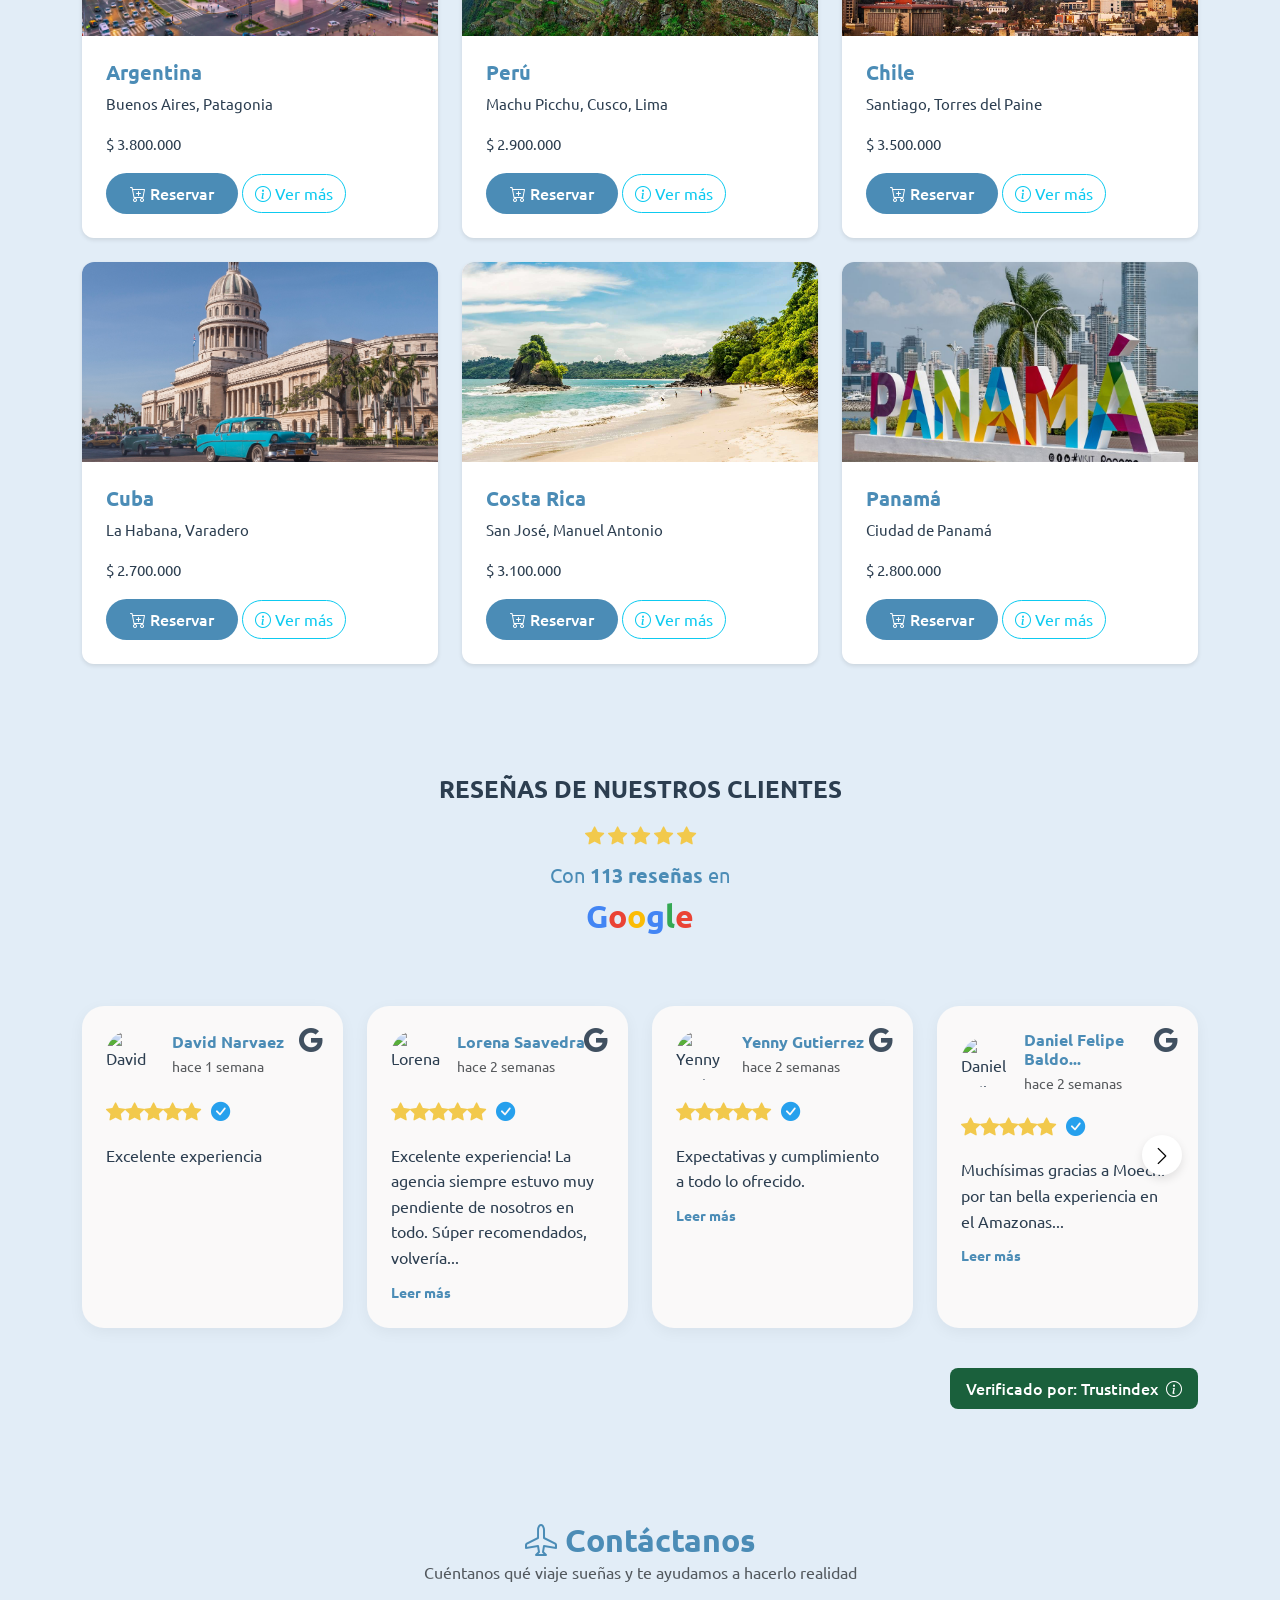
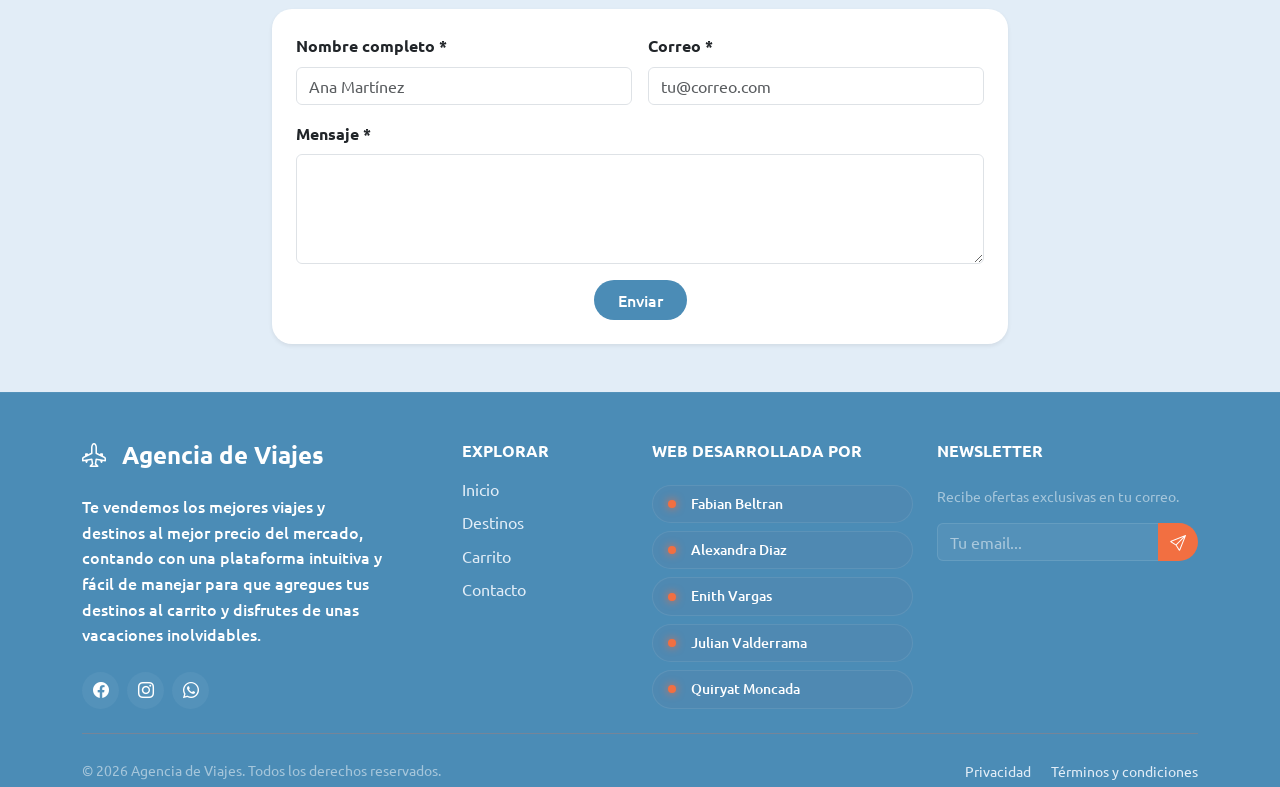
==== commit 5ad27bb6: "re posicionamiento del boton de carrito" ====
--- a/index.html
+++ b/index.html
@@ -56,8 +56,9 @@
       </div>
     </div>
   </nav>
-  <button type="button" class="btn btn-destinos position-fixed top-50 end-0 translate-middle-y p-3 rounded-circle"
-    data-bs-toggle="offcanvas" data-bs-target="#offcanvasCarrito" style="z-index: 1031; width: 56px; height: 56px;">
+  <button type="button" class="btn btn-destinos position-fixed end-0 translate-middle-y p-3 rounded-circle"
+    data-bs-toggle="offcanvas" data-bs-target="#offcanvasCarrito"
+    style="z-index: 1031; width: 56px; height: 56px; top: 75%;">
     <i class="bi bi-cart3"></i>
     <span id="contador-carrito" class="badge bg-danger position-absolute top-0 start-0 translate-middle">0</span>
   </button>
@@ -83,6 +84,8 @@
           Nuestros Destinos
         </h2>
         <div class="row row-cols-1 row-cols-md-2 row-cols-lg-3 g-4 justify-content-center">
+
+          <!-- COLOMBIA -->
           <div class="col">
             <div class="card h-100">
               <img src="./assets/Colombia.jpg" class="card-img-top" alt="Colombia" />
@@ -100,6 +103,7 @@
             </div>
           </div>
 
+          <!-- MÉXICO -->
           <div class="col">
             <div class="card h-100">
               <img src="./assets/Mexico.jpg" class="card-img-top" alt="México" />
@@ -107,16 +111,17 @@
                 <h5 class="card-title">México</h5>
                 <p class="card-text">Templo de Kukulcán</p>
                 <p class="card-text">$ 3.200.000</p>
-                <button class="btn btn-primary btn-agregar" data-nombre="Colombia" data-precio="2500000">
+                <button class="btn btn-primary btn-agregar" data-nombre="México" data-precio="3200000">
                   <i class="bi bi-cart-plus"></i> Reservar
                 </button>
-                <button class="btn btn-outline-info" data-bs-toggle="modal" data-bs-target="#modalColombia">
+                <button class="btn btn-outline-info" data-bs-toggle="modal" data-bs-target="#modalMexico">
                   <i class="bi bi-info-circle"></i> Ver más
                 </button>
               </div>
             </div>
           </div>
 
+          <!-- BRASIL -->
           <div class="col">
             <div class="card h-100">
               <img src="./assets/Brasil.jpg" class="card-img-top" alt="Brasil" />
@@ -124,16 +129,17 @@
                 <h5 class="card-title">Brasil</h5>
                 <p class="card-text">Río de Janeiro, São Paulo</p>
                 <p class="card-text">$ 4.000.000</p>
-                <button class="btn btn-primary btn-agregar" data-nombre="Colombia" data-precio="2500000">
+                <button class="btn btn-primary btn-agregar" data-nombre="Brasil" data-precio="4000000">
                   <i class="bi bi-cart-plus"></i> Reservar
                 </button>
-                <button class="btn btn-outline-info" data-bs-toggle="modal" data-bs-target="#modalColombia">
+                <button class="btn btn-outline-info" data-bs-toggle="modal" data-bs-target="#modalBrasil">
                   <i class="bi bi-info-circle"></i> Ver más
                 </button>
               </div>
             </div>
           </div>
 
+          <!-- ARGENTINA -->
           <div class="col">
             <div class="card h-100">
               <img src="./assets/Arg.jpg" class="card-img-top" alt="Argentina" />
@@ -141,16 +147,17 @@
                 <h5 class="card-title">Argentina</h5>
                 <p class="card-text">Buenos Aires, Patagonia</p>
                 <p class="card-text">$ 3.800.000</p>
-                <button class="btn btn-primary btn-agregar" data-nombre="Colombia" data-precio="2500000">
+                <button class="btn btn-primary btn-agregar" data-nombre="Argentina" data-precio="3800000">
                   <i class="bi bi-cart-plus"></i> Reservar
                 </button>
-                <button class="btn btn-outline-info" data-bs-toggle="modal" data-bs-target="#modalColombia">
+                <button class="btn btn-outline-info" data-bs-toggle="modal" data-bs-target="#modalArgentina">
                   <i class="bi bi-info-circle"></i> Ver más
                 </button>
               </div>
             </div>
           </div>
 
+          <!-- PERÚ -->
           <div class="col">
             <div class="card h-100">
               <img src="./assets/peru.jpg" class="card-img-top" alt="Perú" />
@@ -158,16 +165,17 @@
                 <h5 class="card-title">Perú</h5>
                 <p class="card-text">Machu Picchu, Cusco, Lima</p>
                 <p class="card-text">$ 2.900.000</p>
-                <button class="btn btn-primary btn-agregar" data-nombre="Colombia" data-precio="2500000">
+                <button class="btn btn-primary btn-agregar" data-nombre="Perú" data-precio="2900000">
                   <i class="bi bi-cart-plus"></i> Reservar
                 </button>
-                <button class="btn btn-outline-info" data-bs-toggle="modal" data-bs-target="#modalColombia">
+                <button class="btn btn-outline-info" data-bs-toggle="modal" data-bs-target="#modalPeru">
                   <i class="bi bi-info-circle"></i> Ver más
                 </button>
               </div>
             </div>
           </div>
 
+          <!-- CHILE -->
           <div class="col">
             <div class="card h-100">
               <img src="./assets/Chile.jpg" class="card-img-top" alt="Chile" />
@@ -175,16 +183,17 @@
                 <h5 class="card-title">Chile</h5>
                 <p class="card-text">Santiago, Torres del Paine</p>
                 <p class="card-text">$ 3.500.000</p>
-                <button class="btn btn-primary btn-agregar" data-nombre="Colombia" data-precio="2500000">
+                <button class="btn btn-primary btn-agregar" data-nombre="Chile" data-precio="3500000">
                   <i class="bi bi-cart-plus"></i> Reservar
                 </button>
-                <button class="btn btn-outline-info" data-bs-toggle="modal" data-bs-target="#modalColombia">
+                <button class="btn btn-outline-info" data-bs-toggle="modal" data-bs-target="#modalChile">
                   <i class="bi bi-info-circle"></i> Ver más
                 </button>
               </div>
             </div>
           </div>
 
+          <!-- CUBA -->
           <div class="col">
             <div class="card h-100">
               <img src="./assets/cuba.jpg" class="card-img-top" alt="Cuba" />
@@ -192,16 +201,17 @@
                 <h5 class="card-title">Cuba</h5>
                 <p class="card-text">La Habana, Varadero</p>
                 <p class="card-text">$ 2.700.000</p>
-                <button class="btn btn-primary btn-agregar" data-nombre="Colombia" data-precio="2500000">
+                <button class="btn btn-primary btn-agregar" data-nombre="Cuba" data-precio="2700000">
                   <i class="bi bi-cart-plus"></i> Reservar
                 </button>
-                <button class="btn btn-outline-info" data-bs-toggle="modal" data-bs-target="#modalColombia">
+                <button class="btn btn-outline-info" data-bs-toggle="modal" data-bs-target="#modalCuba">
                   <i class="bi bi-info-circle"></i> Ver más
                 </button>
               </div>
             </div>
           </div>
 
+          <!-- COSTA RICA -->
           <div class="col">
             <div class="card h-100">
               <img src="./assets/CostaRica.jpg" class="card-img-top" alt="Costa Rica" />
@@ -209,16 +219,17 @@
                 <h5 class="card-title">Costa Rica</h5>
                 <p class="card-text">San José, Manuel Antonio</p>
                 <p class="card-text">$ 3.100.000</p>
-                <button class="btn btn-primary btn-agregar" data-nombre="Colombia" data-precio="2500000">
+                <button class="btn btn-primary btn-agregar" data-nombre="Costa Rica" data-precio="3100000">
                   <i class="bi bi-cart-plus"></i> Reservar
                 </button>
-                <button class="btn btn-outline-info" data-bs-toggle="modal" data-bs-target="#modalColombia">
+                <button class="btn btn-outline-info" data-bs-toggle="modal" data-bs-target="#modalCostaRica">
                   <i class="bi bi-info-circle"></i> Ver más
                 </button>
               </div>
             </div>
           </div>
 
+          <!-- PANAMÁ -->
           <div class="col">
             <div class="card h-100">
               <img src="./assets/panama.jpg" class="card-img-top" alt="Panamá" />
@@ -226,19 +237,17 @@
                 <h5 class="card-title">Panamá</h5>
                 <p class="card-text">Ciudad de Panamá</p>
                 <p class="card-text">$ 2.800.000</p>
-                <button class="btn btn-primary btn-agregar" data-nombre="Colombia" data-precio="2500000">
+                <button class="btn btn-primary btn-agregar" data-nombre="Panamá" data-precio="2800000">
                   <i class="bi bi-cart-plus"></i> Reservar
                 </button>
-                <button class="btn btn-outline-info" data-bs-toggle="modal" data-bs-target="#modalColombia">
+                <button class="btn btn-outline-info" data-bs-toggle="modal" data-bs-target="#modalPanama">
                   <i class="bi bi-info-circle"></i> Ver más
                 </button>
               </div>
             </div>
           </div>
-        </div>
-      </div>
-      </div>
-      </div>
+
+        </div>
       </div>
     </section>
 
@@ -276,9 +285,7 @@
                     src="https://images.unsplash.com/photo-1599566150163-29194dcaad36?&w=100&q=80&auto=format&fit=crop"
                     class="img-persona me-3" alt="David Narvaez" />
                   <div>
-                    <h6 class="titulo-nombre-carta fw-bold mb-1">
-                      David Narvaez
-                    </h6>
+                    <h6 class="titulo-nombre-carta fw-bold mb-1">David Narvaez</h6>
                     <p class="text-muted small mb-0">hace 1 semana</p>
                   </div>
                 </div>
@@ -299,9 +306,7 @@
                     src="https://images.unsplash.com/photo-1494790108377-be9c29b29330?&w=100&q=80&auto=format&fit=crop"
                     class="img-persona me-3" alt="Lorena Saavedra" />
                   <div>
-                    <h6 class="titulo-nombre-carta fw-bold mb-1">
-                      Lorena Saavedra
-                    </h6>
+                    <h6 class="titulo-nombre-carta fw-bold mb-1">Lorena Saavedra</h6>
                     <p class="text-muted small mb-0">hace 2 semanas</p>
                   </div>
                 </div>
@@ -310,11 +315,8 @@
                     class="bi bi-star-fill"></i><i class="bi bi-star-fill"></i>
                   <i class="bi bi-check-circle-fill verify-icon"></i>
                 </div>
-                <p class="mb-2">
-                  Excelente experiencia! La agencia siempre estuvo muy
-                  pendiente de nosotros en todo. Súper recomendados,
-                  volvería...
-                </p>
+                <p class="mb-2">Excelente experiencia! La agencia siempre estuvo muy pendiente de nosotros en todo.
+                  Súper recomendados, volvería...</p>
                 <a href="#" class="leer-mas-link small">Leer más</a>
               </div>
             </div>
@@ -327,9 +329,7 @@
                     src="https://images.unsplash.com/photo-1580489944761-15a19d654956?w=500&auto=format&fit=crop&q=60"
                     class="img-persona me-3" alt="Yenny Gutierrez" />
                   <div>
-                    <h6 class="titulo-nombre-carta fw-bold mb-1">
-                      Yenny Gutierrez
-                    </h6>
+                    <h6 class="titulo-nombre-carta fw-bold mb-1">Yenny Gutierrez</h6>
                     <p class="text-muted small mb-0">hace 2 semanas</p>
                   </div>
                 </div>
@@ -338,9 +338,7 @@
                     class="bi bi-star-fill"></i><i class="bi bi-star-fill"></i>
                   <i class="bi bi-check-circle-fill verify-icon"></i>
                 </div>
-                <p class="mb-2">
-                  Expectativas y cumplimiento a todo lo ofrecido.
-                </p>
+                <p class="mb-2">Expectativas y cumplimiento a todo lo ofrecido.</p>
                 <a href="#" class="leer-mas-link small">Leer más</a>
               </div>
             </div>
@@ -353,9 +351,7 @@
                     src="https://plus.unsplash.com/premium_photo-1678197937465-bdbc4ed95815?q=80&w=687&auto=format&fit=crop"
                     class="img-persona me-3" alt="Daniel Felipe" />
                   <div>
-                    <h6 class="titulo-nombre-carta fw-bold mb-1">
-                      Daniel Felipe Baldo...
-                    </h6>
+                    <h6 class="titulo-nombre-carta fw-bold mb-1">Daniel Felipe Baldo...</h6>
                     <p class="text-muted small mb-0">hace 2 semanas</p>
                   </div>
                 </div>
@@ -364,10 +360,7 @@
                     class="bi bi-star-fill"></i><i class="bi bi-star-fill"></i>
                   <i class="bi bi-check-circle-fill verify-icon"></i>
                 </div>
-                <p class="mb-2">
-                  Muchísimas gracias a Moechi por tan bella experiencia en el
-                  Amazonas...
-                </p>
+                <p class="mb-2">Muchísimas gracias a Moechi por tan bella experiencia en el Amazonas...</p>
                 <a href="#" class="leer-mas-link small">Leer más</a>
               </div>
             </div>
@@ -380,14 +373,13 @@
         <div class="row mt-4 pt-3 justify-content-end">
           <div class="col-md-4 col-sm-12 text-md-end text-center">
             <a href="https://www.trustindex.io/" target="_blank" class="btn btn-trustindex py-2 px-3">Verificado por:
-              Trustindex
-              <i class="bi bi-info-circle ms-1"></i></a>
+              Trustindex <i class="bi bi-info-circle ms-1"></i></a>
           </div>
         </div>
       </div>
     </section>
 
-    <!-- Offcanvas -->
+    <!-- Offcanvas Carrito -->
     <div class="offcanvas offcanvas-end" tabindex="-1" id="offcanvasCarrito">
       <div class="offcanvas-header">
         <h5 class="offcanvas-title"><i class="bi bi-cart3"></i> Carrito de viajes</h5>
@@ -407,11 +399,9 @@
     <section id="contacto" class="container my-5 contacto">
       <div class="text-center mb-4">
         <h2 class="fw-bold" style="color: var(--color-primario)">
-          ✈️ Contáctanos
+          <i class="bi bi-airplane"></i> Contáctanos
         </h2>
-        <p class="text-muted">
-          Cuéntanos qué viaje sueñas y te ayudamos a hacerlo realidad
-        </p>
+        <p class="text-muted">Cuéntanos qué viaje sueñas y te ayudamos a hacerlo realidad</p>
       </div>
       <div class="row justify-content-center">
         <div class="col-lg-8">
@@ -431,9 +421,7 @@
                   <textarea id="mensaje" class="form-control" rows="4" required></textarea>
                 </div>
                 <div class="col-12 text-center">
-                  <button type="submit" class="btn btn-agregar">
-                    Enviar
-                  </button>
+                  <button type="submit" class="btn btn-agregar">Enviar</button>
                 </div>
               </div>
             </form>
@@ -445,6 +433,367 @@
       </div>
     </section>
   </main>
+
+  <!-- MODALES -->
+  <div class="modal fade" id="modalColombia" tabindex="-1">
+    <div class="modal-dialog modal-lg">
+      <div class="modal-content">
+        <div class="modal-header border-0">
+          <h6 class="text-muted fw-bold">COLOMBIA</h6>
+          <button type="button" class="btn-close" data-bs-dismiss="modal"></button>
+        </div>
+        <div class="modal-body">
+          <img src="./assets/Colombia.jpg" class="img-fluid rounded mb-3" alt="Colombia" />
+          <h4 class="fw-bold">Bogotá, Cartagena, Medellín y más</h4>
+          <div class="d-flex gap-4 my-3 text-muted">
+            <span><i class="bi bi-calendar3"></i> 10 Días / 9 Noches</span>
+            <span><i class="bi bi-x-circle"></i> Cancelación gratuita</span>
+          </div>
+          <div class="d-flex gap-4 mb-3 text-muted">
+            <span><i class="bi bi-chat-dots"></i> Español</span>
+            <span><i class="bi bi-airplane"></i> Suma 30.000 millas</span>
+          </div>
+          <hr />
+          <div class="d-flex justify-content-between align-items-center">
+            <div>
+              <p class="mb-0 text-muted">Desde</p>
+              <h4 class="text-danger fw-bold">$ 2.500.000</h4>
+            </div>
+            <div class="text-end">
+              <p class="text-warning mb-0"><i class="bi bi-star-fill"></i> 4.5/5</p>
+              <small class="text-decoration-underline">20 opiniones</small>
+            </div>
+          </div>
+        </div>
+        <div class="modal-footer border-0">
+          <button type="button" class="btn btn-secondary" data-bs-dismiss="modal">Cerrar</button>
+          <button type="button" class="btn btn-primary btn-agregar" data-nombre="Colombia" data-precio="2500000">
+            <i class="bi bi-cart-plus"></i> Reservar
+          </button>
+        </div>
+      </div>
+    </div>
+  </div>
+
+  <div class="modal fade" id="modalMexico" tabindex="-1">
+    <div class="modal-dialog modal-lg">
+      <div class="modal-content">
+        <div class="modal-header border-0">
+          <h6 class="text-muted fw-bold">MÉXICO</h6>
+          <button type="button" class="btn-close" data-bs-dismiss="modal"></button>
+        </div>
+        <div class="modal-body">
+          <img src="./assets/Mexico.jpg" class="img-fluid rounded mb-3" alt="México" />
+          <h4 class="fw-bold">Cancún, CDMX, Tulum y más</h4>
+          <div class="d-flex gap-4 my-3 text-muted">
+            <span><i class="bi bi-calendar3"></i> 12 Días / 11 Noches</span>
+            <span><i class="bi bi-x-circle"></i> Cancelación gratuita</span>
+          </div>
+          <div class="d-flex gap-4 mb-3 text-muted">
+            <span><i class="bi bi-chat-dots"></i> Español</span>
+            <span><i class="bi bi-airplane"></i> Suma 35.000 millas</span>
+          </div>
+          <hr />
+          <div class="d-flex justify-content-between align-items-center">
+            <div>
+              <p class="mb-0 text-muted">Desde</p>
+              <h4 class="text-danger fw-bold">$ 3.200.000</h4>
+            </div>
+            <div class="text-end">
+              <p class="text-warning mb-0"><i class="bi bi-star-fill"></i> 4.7/5</p>
+              <small class="text-decoration-underline">35 opiniones</small>
+            </div>
+          </div>
+        </div>
+        <div class="modal-footer border-0">
+          <button type="button" class="btn btn-secondary" data-bs-dismiss="modal">Cerrar</button>
+          <button type="button" class="btn btn-primary btn-agregar" data-nombre="México" data-precio="3200000">
+            <i class="bi bi-cart-plus"></i> Reservar
+          </button>
+        </div>
+      </div>
+    </div>
+  </div>
+
+  <div class="modal fade" id="modalBrasil" tabindex="-1">
+    <div class="modal-dialog modal-lg">
+      <div class="modal-content">
+        <div class="modal-header border-0">
+          <h6 class="text-muted fw-bold">BRASIL</h6>
+          <button type="button" class="btn-close" data-bs-dismiss="modal"></button>
+        </div>
+        <div class="modal-body">
+          <img src="./assets/Brasil.jpg" class="img-fluid rounded mb-3" alt="Brasil" />
+          <h4 class="fw-bold">Río de Janeiro, São Paulo, Salvador y más</h4>
+          <div class="d-flex gap-4 my-3 text-muted">
+            <span><i class="bi bi-calendar3"></i> 14 Días / 13 Noches</span>
+            <span><i class="bi bi-x-circle"></i> Cancelación gratuita</span>
+          </div>
+          <div class="d-flex gap-4 mb-3 text-muted">
+            <span><i class="bi bi-chat-dots"></i> Portugués</span>
+            <span><i class="bi bi-airplane"></i> Suma 40.000 millas</span>
+          </div>
+          <hr />
+          <div class="d-flex justify-content-between align-items-center">
+            <div>
+              <p class="mb-0 text-muted">Desde</p>
+              <h4 class="text-danger fw-bold">$ 4.000.000</h4>
+            </div>
+            <div class="text-end">
+              <p class="text-warning mb-0"><i class="bi bi-star-fill"></i> 4.8/5</p>
+              <small class="text-decoration-underline">50 opiniones</small>
+            </div>
+          </div>
+        </div>
+        <div class="modal-footer border-0">
+          <button type="button" class="btn btn-secondary" data-bs-dismiss="modal">Cerrar</button>
+          <button type="button" class="btn btn-primary btn-agregar" data-nombre="Brasil" data-precio="4000000">
+            <i class="bi bi-cart-plus"></i> Reservar
+          </button>
+        </div>
+      </div>
+    </div>
+  </div>
+
+  <div class="modal fade" id="modalArgentina" tabindex="-1">
+    <div class="modal-dialog modal-lg">
+      <div class="modal-content">
+        <div class="modal-header border-0">
+          <h6 class="text-muted fw-bold">ARGENTINA</h6>
+          <button type="button" class="btn-close" data-bs-dismiss="modal"></button>
+        </div>
+        <div class="modal-body">
+          <img src="./assets/Arg.jpg" class="img-fluid rounded mb-3" alt="Argentina" />
+          <h4 class="fw-bold">Buenos Aires, Patagonia, Mendoza y más</h4>
+          <div class="d-flex gap-4 my-3 text-muted">
+            <span><i class="bi bi-calendar3"></i> 13 Días / 12 Noches</span>
+            <span><i class="bi bi-x-circle"></i> Cancelación gratuita</span>
+          </div>
+          <div class="d-flex gap-4 mb-3 text-muted">
+            <span><i class="bi bi-chat-dots"></i> Español</span>
+            <span><i class="bi bi-airplane"></i> Suma 38.000 millas</span>
+          </div>
+          <hr />
+          <div class="d-flex justify-content-between align-items-center">
+            <div>
+              <p class="mb-0 text-muted">Desde</p>
+              <h4 class="text-danger fw-bold">$ 3.800.000</h4>
+            </div>
+            <div class="text-end">
+              <p class="text-warning mb-0"><i class="bi bi-star-fill"></i> 4.6/5</p>
+              <small class="text-decoration-underline">28 opiniones</small>
+            </div>
+          </div>
+        </div>
+        <div class="modal-footer border-0">
+          <button type="button" class="btn btn-secondary" data-bs-dismiss="modal">Cerrar</button>
+          <button type="button" class="btn btn-primary btn-agregar" data-nombre="Argentina" data-precio="3800000">
+            <i class="bi bi-cart-plus"></i> Reservar
+          </button>
+        </div>
+      </div>
+    </div>
+  </div>
+
+  <div class="modal fade" id="modalPeru" tabindex="-1">
+    <div class="modal-dialog modal-lg">
+      <div class="modal-content">
+        <div class="modal-header border-0">
+          <h6 class="text-muted fw-bold">PERÚ</h6>
+          <button type="button" class="btn-close" data-bs-dismiss="modal"></button>
+        </div>
+        <div class="modal-body">
+          <img src="./assets/peru.jpg" class="img-fluid rounded mb-3" alt="Perú" />
+          <h4 class="fw-bold">Machu Picchu, Cusco, Lima y más</h4>
+          <div class="d-flex gap-4 my-3 text-muted">
+            <span><i class="bi bi-calendar3"></i> 11 Días / 10 Noches</span>
+            <span><i class="bi bi-x-circle"></i> Cancelación gratuita</span>
+          </div>
+          <div class="d-flex gap-4 mb-3 text-muted">
+            <span><i class="bi bi-chat-dots"></i> Español y Quechua</span>
+            <span><i class="bi bi-airplane"></i> Suma 32.000 millas</span>
+          </div>
+          <hr />
+          <div class="d-flex justify-content-between align-items-center">
+            <div>
+              <p class="mb-0 text-muted">Desde</p>
+              <h4 class="text-danger fw-bold">$ 2.900.000</h4>
+            </div>
+            <div class="text-end">
+              <p class="text-warning mb-0"><i class="bi bi-star-fill"></i> 4.9/5</p>
+              <small class="text-decoration-underline">62 opiniones</small>
+            </div>
+          </div>
+        </div>
+        <div class="modal-footer border-0">
+          <button type="button" class="btn btn-secondary" data-bs-dismiss="modal">Cerrar</button>
+          <button type="button" class="btn btn-primary btn-agregar" data-nombre="Perú" data-precio="2900000">
+            <i class="bi bi-cart-plus"></i> Reservar
+          </button>
+        </div>
+      </div>
+    </div>
+  </div>
+
+  <div class="modal fade" id="modalChile" tabindex="-1">
+    <div class="modal-dialog modal-lg">
+      <div class="modal-content">
+        <div class="modal-header border-0">
+          <h6 class="text-muted fw-bold">CHILE</h6>
+          <button type="button" class="btn-close" data-bs-dismiss="modal"></button>
+        </div>
+        <div class="modal-body">
+          <img src="./assets/Chile.jpg" class="img-fluid rounded mb-3" alt="Chile" />
+          <h4 class="fw-bold">Santiago, Torres del Paine, Atacama y más</h4>
+          <div class="d-flex gap-4 my-3 text-muted">
+            <span><i class="bi bi-calendar3"></i> 12 Días / 11 Noches</span>
+            <span><i class="bi bi-x-circle"></i> Cancelación gratuita</span>
+          </div>
+          <div class="d-flex gap-4 mb-3 text-muted">
+            <span><i class="bi bi-chat-dots"></i> Español</span>
+            <span><i class="bi bi-airplane"></i> Suma 36.000 millas</span>
+          </div>
+          <hr />
+          <div class="d-flex justify-content-between align-items-center">
+            <div>
+              <p class="mb-0 text-muted">Desde</p>
+              <h4 class="text-danger fw-bold">$ 3.500.000</h4>
+            </div>
+            <div class="text-end">
+              <p class="text-warning mb-0"><i class="bi bi-star-fill"></i> 4.6/5</p>
+              <small class="text-decoration-underline">41 opiniones</small>
+            </div>
+          </div>
+        </div>
+        <div class="modal-footer border-0">
+          <button type="button" class="btn btn-secondary" data-bs-dismiss="modal">Cerrar</button>
+          <button type="button" class="btn btn-primary btn-agregar" data-nombre="Chile" data-precio="3500000">
+            <i class="bi bi-cart-plus"></i> Reservar
+          </button>
+        </div>
+      </div>
+    </div>
+  </div>
+
+  <div class="modal fade" id="modalCuba" tabindex="-1">
+    <div class="modal-dialog modal-lg">
+      <div class="modal-content">
+        <div class="modal-header border-0">
+          <h6 class="text-muted fw-bold">CUBA</h6>
+          <button type="button" class="btn-close" data-bs-dismiss="modal"></button>
+        </div>
+        <div class="modal-body">
+          <img src="./assets/cuba.jpg" class="img-fluid rounded mb-3" alt="Cuba" />
+          <h4 class="fw-bold">La Habana, Varadero, Trinidad y más</h4>
+          <div class="d-flex gap-4 my-3 text-muted">
+            <span><i class="bi bi-calendar3"></i> 9 Días / 8 Noches</span>
+            <span><i class="bi bi-x-circle"></i> Cancelación gratuita</span>
+          </div>
+          <div class="d-flex gap-4 mb-3 text-muted">
+            <span><i class="bi bi-chat-dots"></i> Español</span>
+            <span><i class="bi bi-airplane"></i> Suma 28.000 millas</span>
+          </div>
+          <hr />
+          <div class="d-flex justify-content-between align-items-center">
+            <div>
+              <p class="mb-0 text-muted">Desde</p>
+              <h4 class="text-danger fw-bold">$ 2.700.000</h4>
+            </div>
+            <div class="text-end">
+              <p class="text-warning mb-0"><i class="bi bi-star-fill"></i> 4.4/5</p>
+              <small class="text-decoration-underline">18 opiniones</small>
+            </div>
+          </div>
+        </div>
+        <div class="modal-footer border-0">
+          <button type="button" class="btn btn-secondary" data-bs-dismiss="modal">Cerrar</button>
+          <button type="button" class="btn btn-primary btn-agregar" data-nombre="Cuba" data-precio="2700000">
+            <i class="bi bi-cart-plus"></i> Reservar
+          </button>
+        </div>
+      </div>
+    </div>
+  </div>
+
+  <div class="modal fade" id="modalCostaRica" tabindex="-1">
+    <div class="modal-dialog modal-lg">
+      <div class="modal-content">
+        <div class="modal-header border-0">
+          <h6 class="text-muted fw-bold">COSTA RICA</h6>
+          <button type="button" class="btn-close" data-bs-dismiss="modal"></button>
+        </div>
+        <div class="modal-body">
+          <img src="./assets/CostaRica.jpg" class="img-fluid rounded mb-3" alt="Costa Rica" />
+          <h4 class="fw-bold">San José, Manuel Antonio, Arenal y más</h4>
+          <div class="d-flex gap-4 my-3 text-muted">
+            <span><i class="bi bi-calendar3"></i> 10 Días / 9 Noches</span>
+            <span><i class="bi bi-x-circle"></i> Cancelación gratuita</span>
+          </div>
+          <div class="d-flex gap-4 mb-3 text-muted">
+            <span><i class="bi bi-chat-dots"></i> Español</span>
+            <span><i class="bi bi-airplane"></i> Suma 31.000 millas</span>
+          </div>
+          <hr />
+          <div class="d-flex justify-content-between align-items-center">
+            <div>
+              <p class="mb-0 text-muted">Desde</p>
+              <h4 class="text-danger fw-bold">$ 3.100.000</h4>
+            </div>
+            <div class="text-end">
+              <p class="text-warning mb-0"><i class="bi bi-star-fill"></i> 4.7/5</p>
+              <small class="text-decoration-underline">33 opiniones</small>
+            </div>
+          </div>
+        </div>
+        <div class="modal-footer border-0">
+          <button type="button" class="btn btn-secondary" data-bs-dismiss="modal">Cerrar</button>
+          <button type="button" class="btn btn-primary btn-agregar" data-nombre="Costa Rica" data-precio="3100000">
+            <i class="bi bi-cart-plus"></i> Reservar
+          </button>
+        </div>
+      </div>
+    </div>
+  </div>
+
+  <div class="modal fade" id="modalPanama" tabindex="-1">
+    <div class="modal-dialog modal-lg">
+      <div class="modal-content">
+        <div class="modal-header border-0">
+          <h6 class="text-muted fw-bold">PANAMÁ</h6>
+          <button type="button" class="btn-close" data-bs-dismiss="modal"></button>
+        </div>
+        <div class="modal-body">
+          <img src="./assets/panama.jpg" class="img-fluid rounded mb-3" alt="Panamá" />
+          <h4 class="fw-bold">Ciudad de Panamá, Bocas del Toro, Colón y más</h4>
+          <div class="d-flex gap-4 my-3 text-muted">
+            <span><i class="bi bi-calendar3"></i> 8 Días / 7 Noches</span>
+            <span><i class="bi bi-x-circle"></i> Cancelación gratuita</span>
+          </div>
+          <div class="d-flex gap-4 mb-3 text-muted">
+            <span><i class="bi bi-chat-dots"></i> Español</span>
+            <span><i class="bi bi-airplane"></i> Suma 29.000 millas</span>
+          </div>
+          <hr />
+          <div class="d-flex justify-content-between align-items-center">
+            <div>
+              <p class="mb-0 text-muted">Desde</p>
+              <h4 class="text-danger fw-bold">$ 2.800.000</h4>
+            </div>
+            <div class="text-end">
+              <p class="text-warning mb-0"><i class="bi bi-star-fill"></i> 4.5/5</p>
+              <small class="text-decoration-underline">25 opiniones</small>
+            </div>
+          </div>
+        </div>
+        <div class="modal-footer border-0">
+          <button type="button" class="btn btn-secondary" data-bs-dismiss="modal">Cerrar</button>
+          <button type="button" class="btn btn-primary btn-agregar" data-nombre="Panamá" data-precio="2800000">
+            <i class="bi bi-cart-plus"></i> Reservar
+          </button>
+        </div>
+      </div>
+    </div>
+  </div>
 
   <!-- MODALES -->
   <div class="modal fade" id="modalColombia" tabindex="-1">
@@ -827,47 +1176,6 @@
     </div>
   </div>
 
-  <div class="modal fade" id="modalEcuador" tabindex="-1">
-    <div class="modal-dialog modal-lg">
-      <div class="modal-content">
-        <div class="modal-header border-0">
-          <h6 class="text-muted fw-bold">ECUADOR</h6>
-          <button type="button" class="btn-close" data-bs-dismiss="modal"></button>
-        </div>
-        <div class="modal-body">
-          <img src="./assets/Ecuador.png" class="img-fluid rounded mb-3" alt="Ecuador" />
-          <h4 class="fw-bold">Quito, Galápagos, Cuenca y más</h4>
-          <div class="d-flex gap-4 my-3 text-muted">
-            <span><i class="bi bi-calendar3"></i> 11 Días / 10 Noches</span>
-            <span><i class="bi bi-x-circle"></i> Cancelación gratuita</span>
-          </div>
-          <div class="d-flex gap-4 mb-3 text-muted">
-            <span><i class="bi bi-chat-dots"></i> Español</span>
-            <span><i class="bi bi-airplane"></i> Suma 33.000 millas</span>
-          </div>
-          <hr />
-          <div class="d-flex justify-content-between align-items-center">
-            <div>
-              <p class="mb-0 text-muted">Desde</p>
-              <h4 class="text-danger fw-bold">$ 3.300.000</h4>
-            </div>
-            <div class="text-end">
-              <p class="text-warning mb-0"><i class="bi bi-star-fill"></i> 4.8/5</p>
-              <small class="text-decoration-underline">44 opiniones</small>
-            </div>
-          </div>
-        </div>
-        <div class="modal-footer border-0">
-          <button type="button" class="btn btn-secondary" data-bs-dismiss="modal">
-            Cerrar
-          </button>
-          <button type="button" class="btn btn-primary btn-agregar" data-nombre="Ecuador" data-precio="3300000">
-            <i class="bi bi-cart-plus"></i> Reservar
-          </button>
-        </div>
-      </div>
-    </div>
-  </div>
 
   <footer class="main-footer pt-5 pb-1">
     <div class="container">
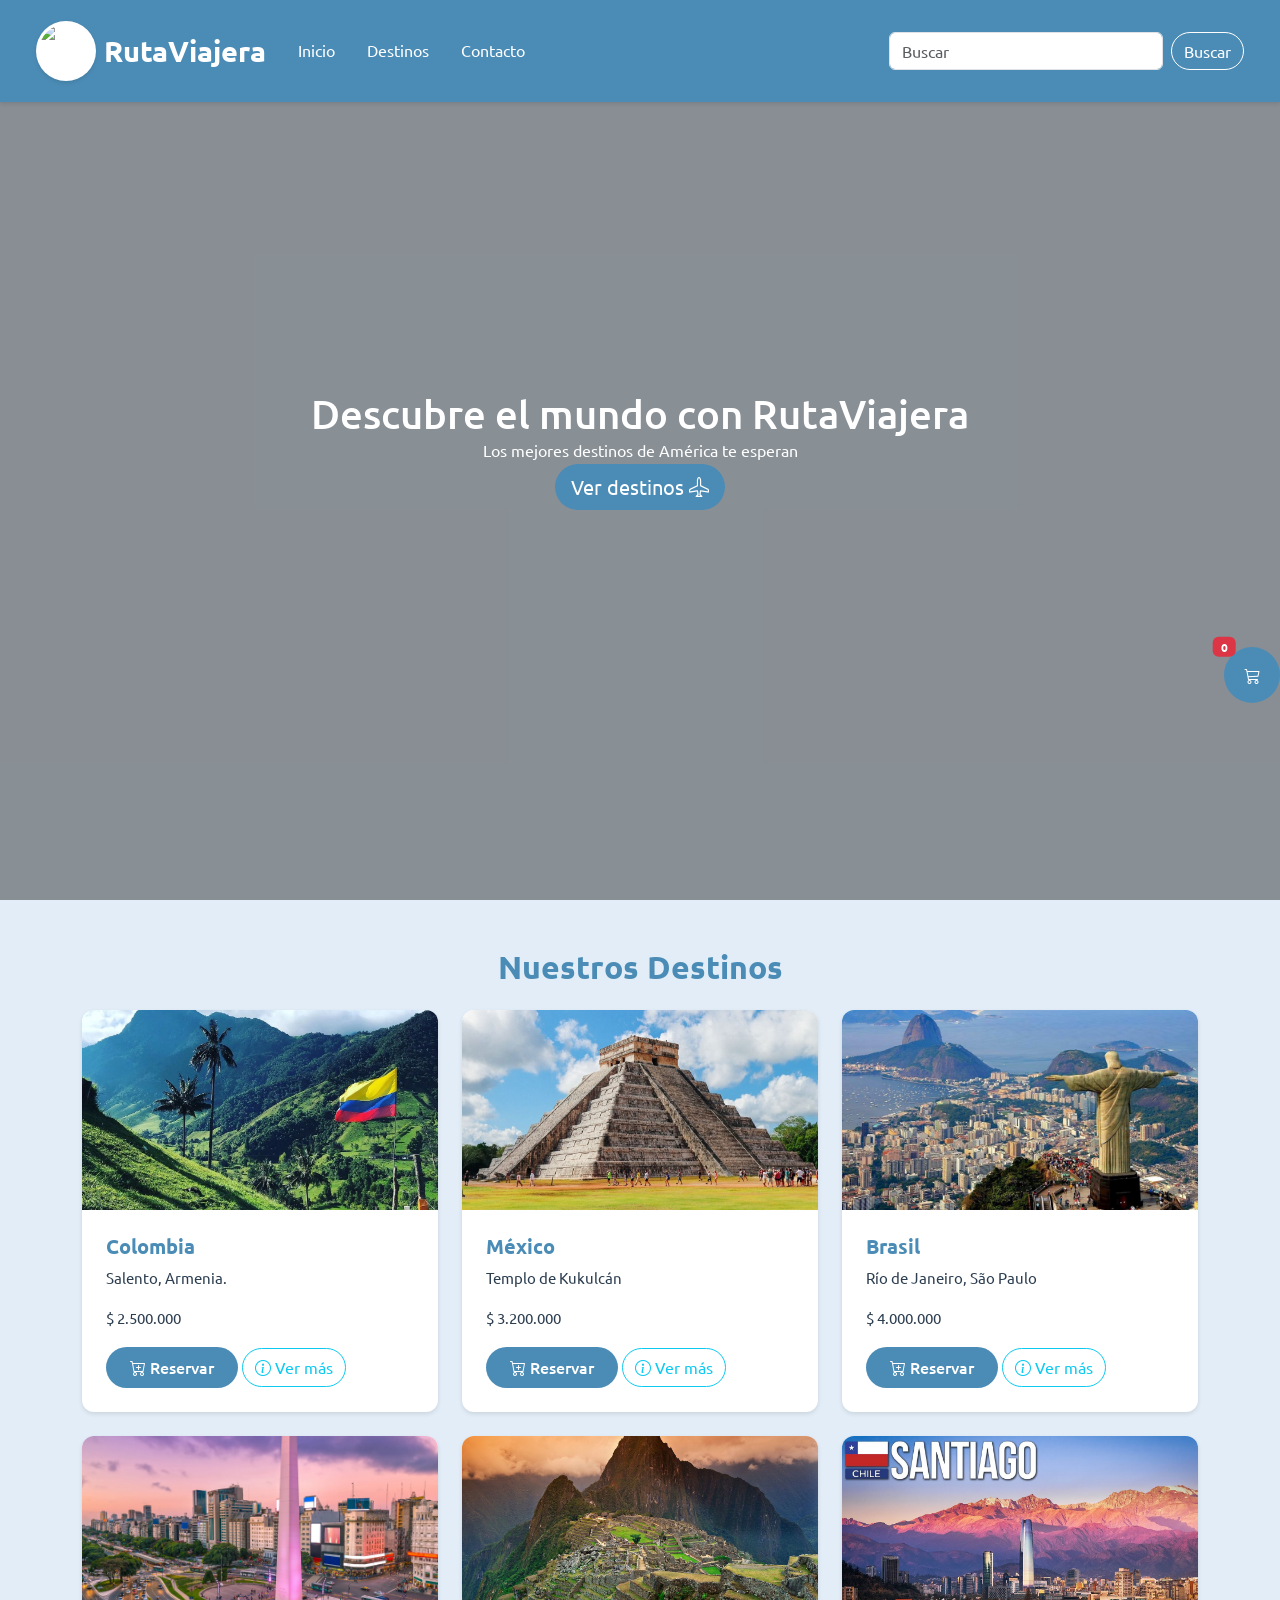
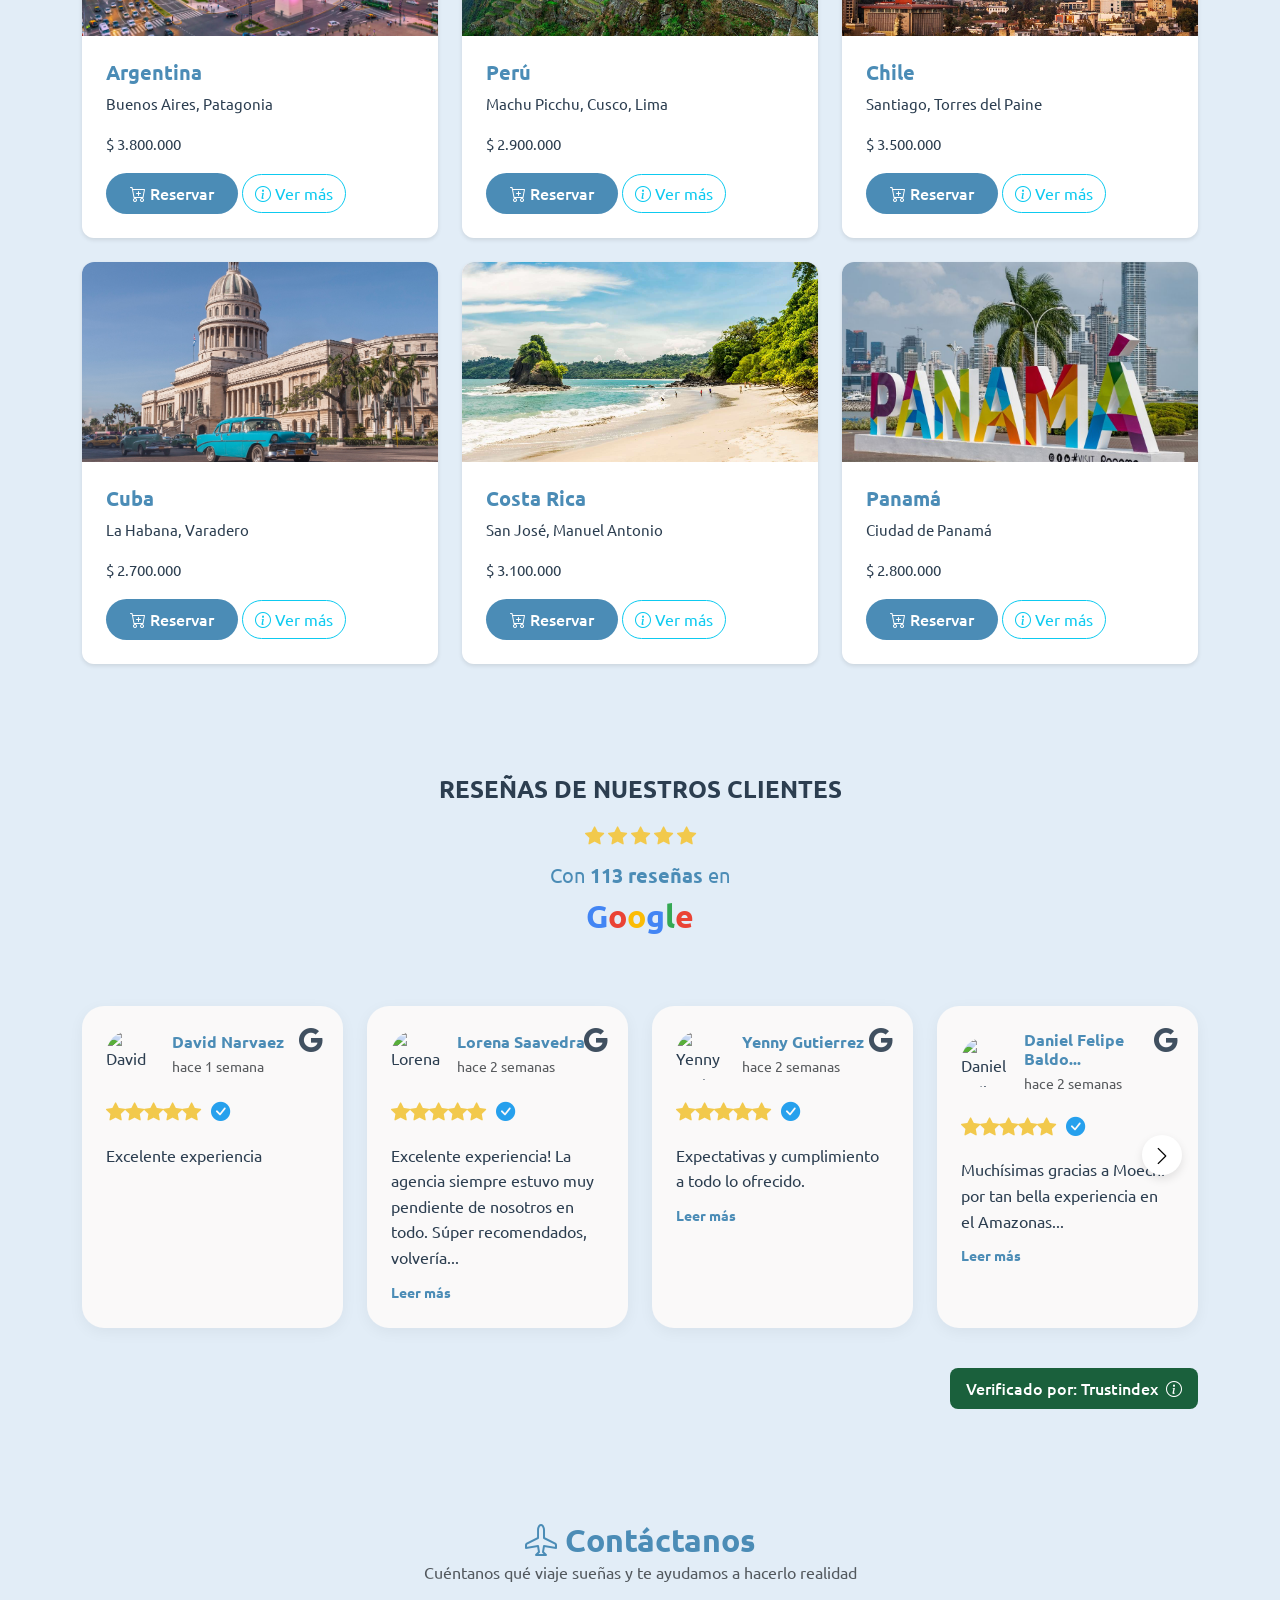
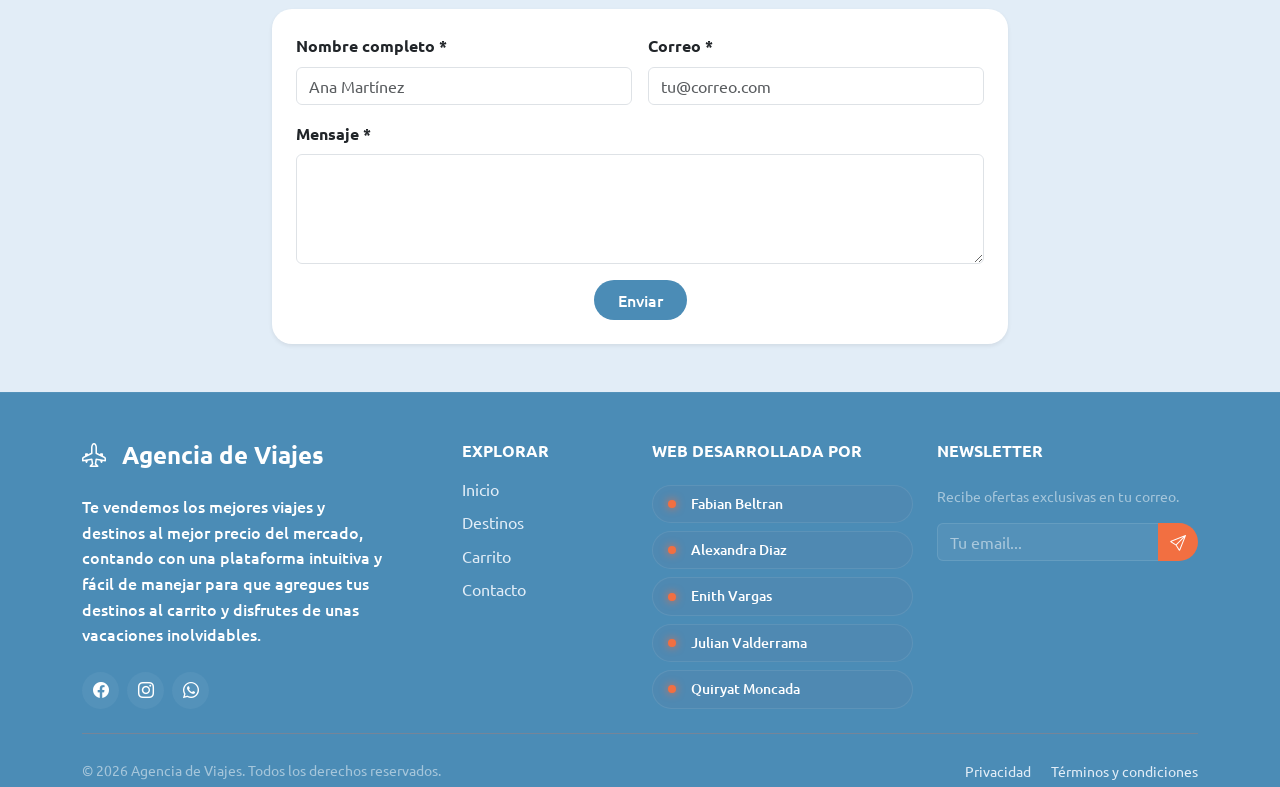
==== commit a8385c7a: "correccion ID de busquedas" ====
--- a/index.html
+++ b/index.html
@@ -41,9 +41,6 @@
             <a class="nav-link" href="#destinos">Destinos</a>
           </li>
           <li class="nav-item">
-            <a class="nav-link" href="#carrito">Carrito</a>
-          </li>
-          <li class="nav-item">
             <a class="nav-link" href="#contacto">Contacto</a>
           </li>
         </ul>
